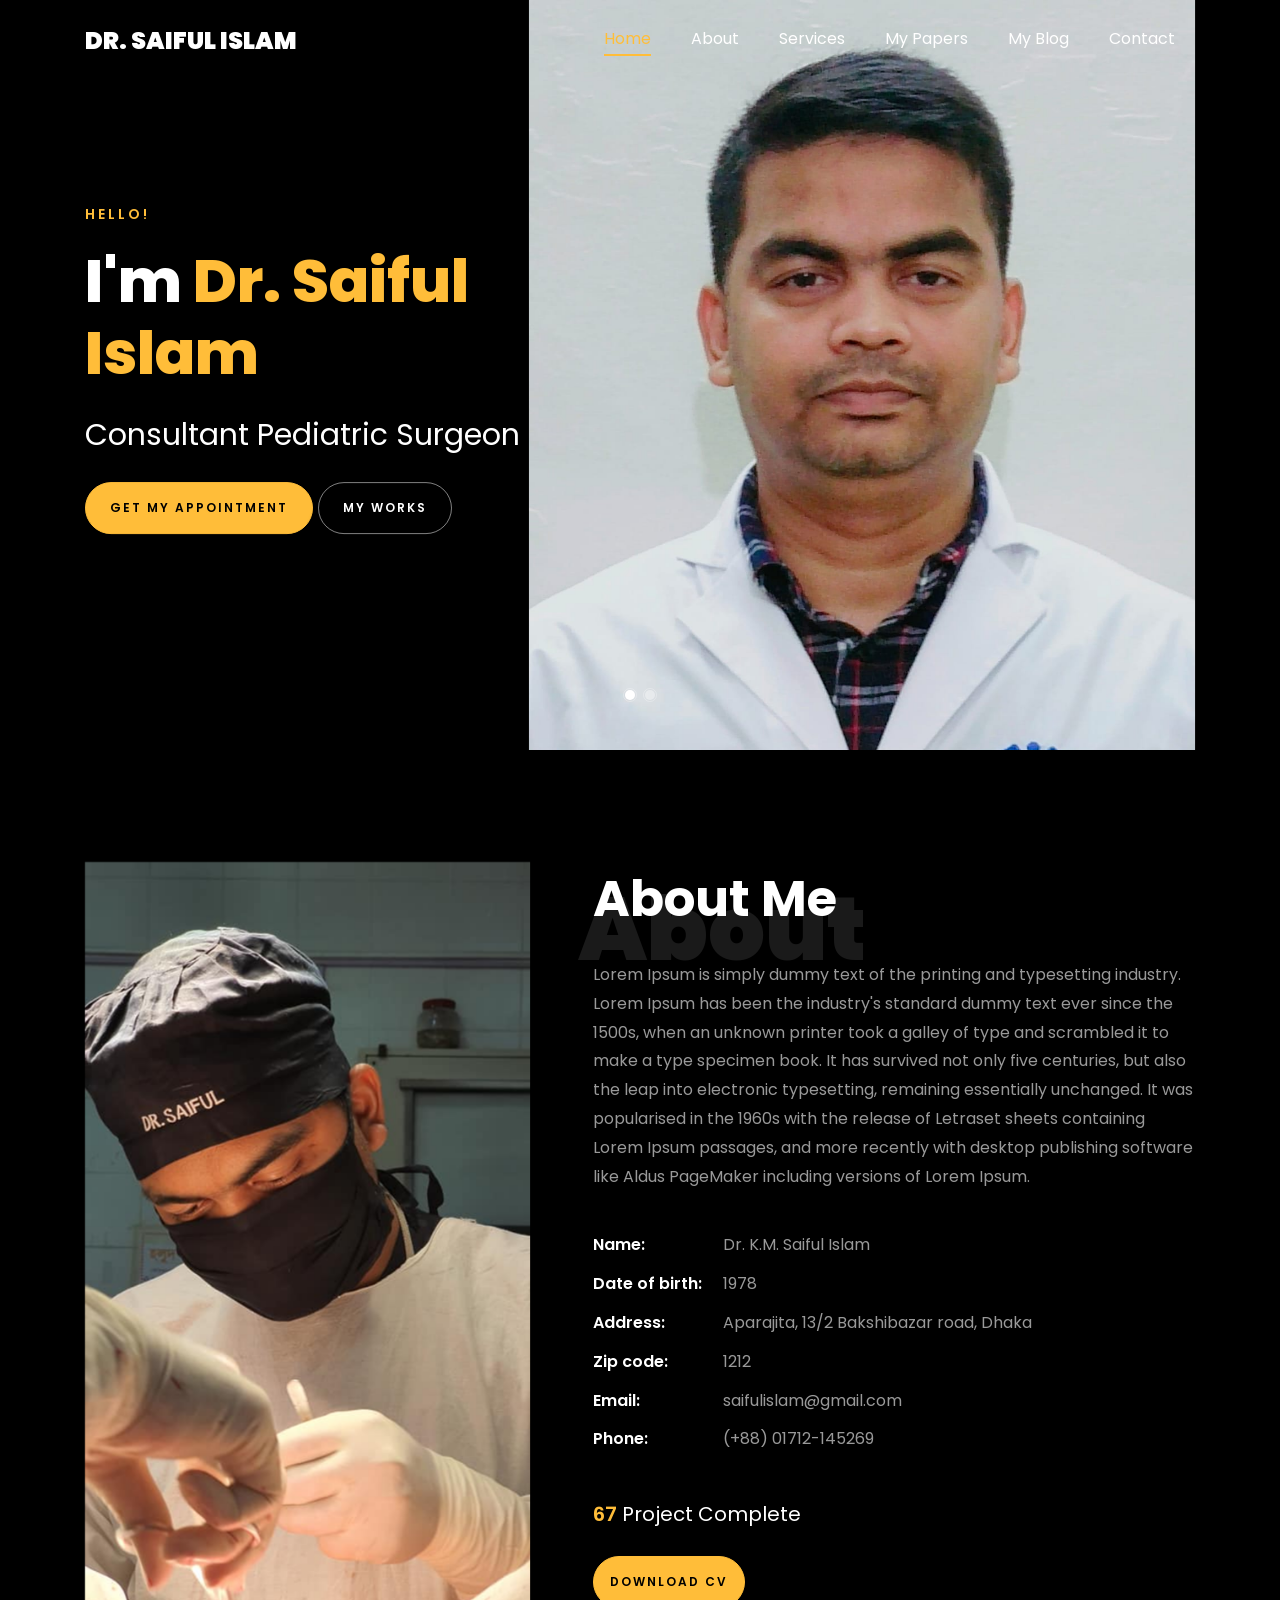
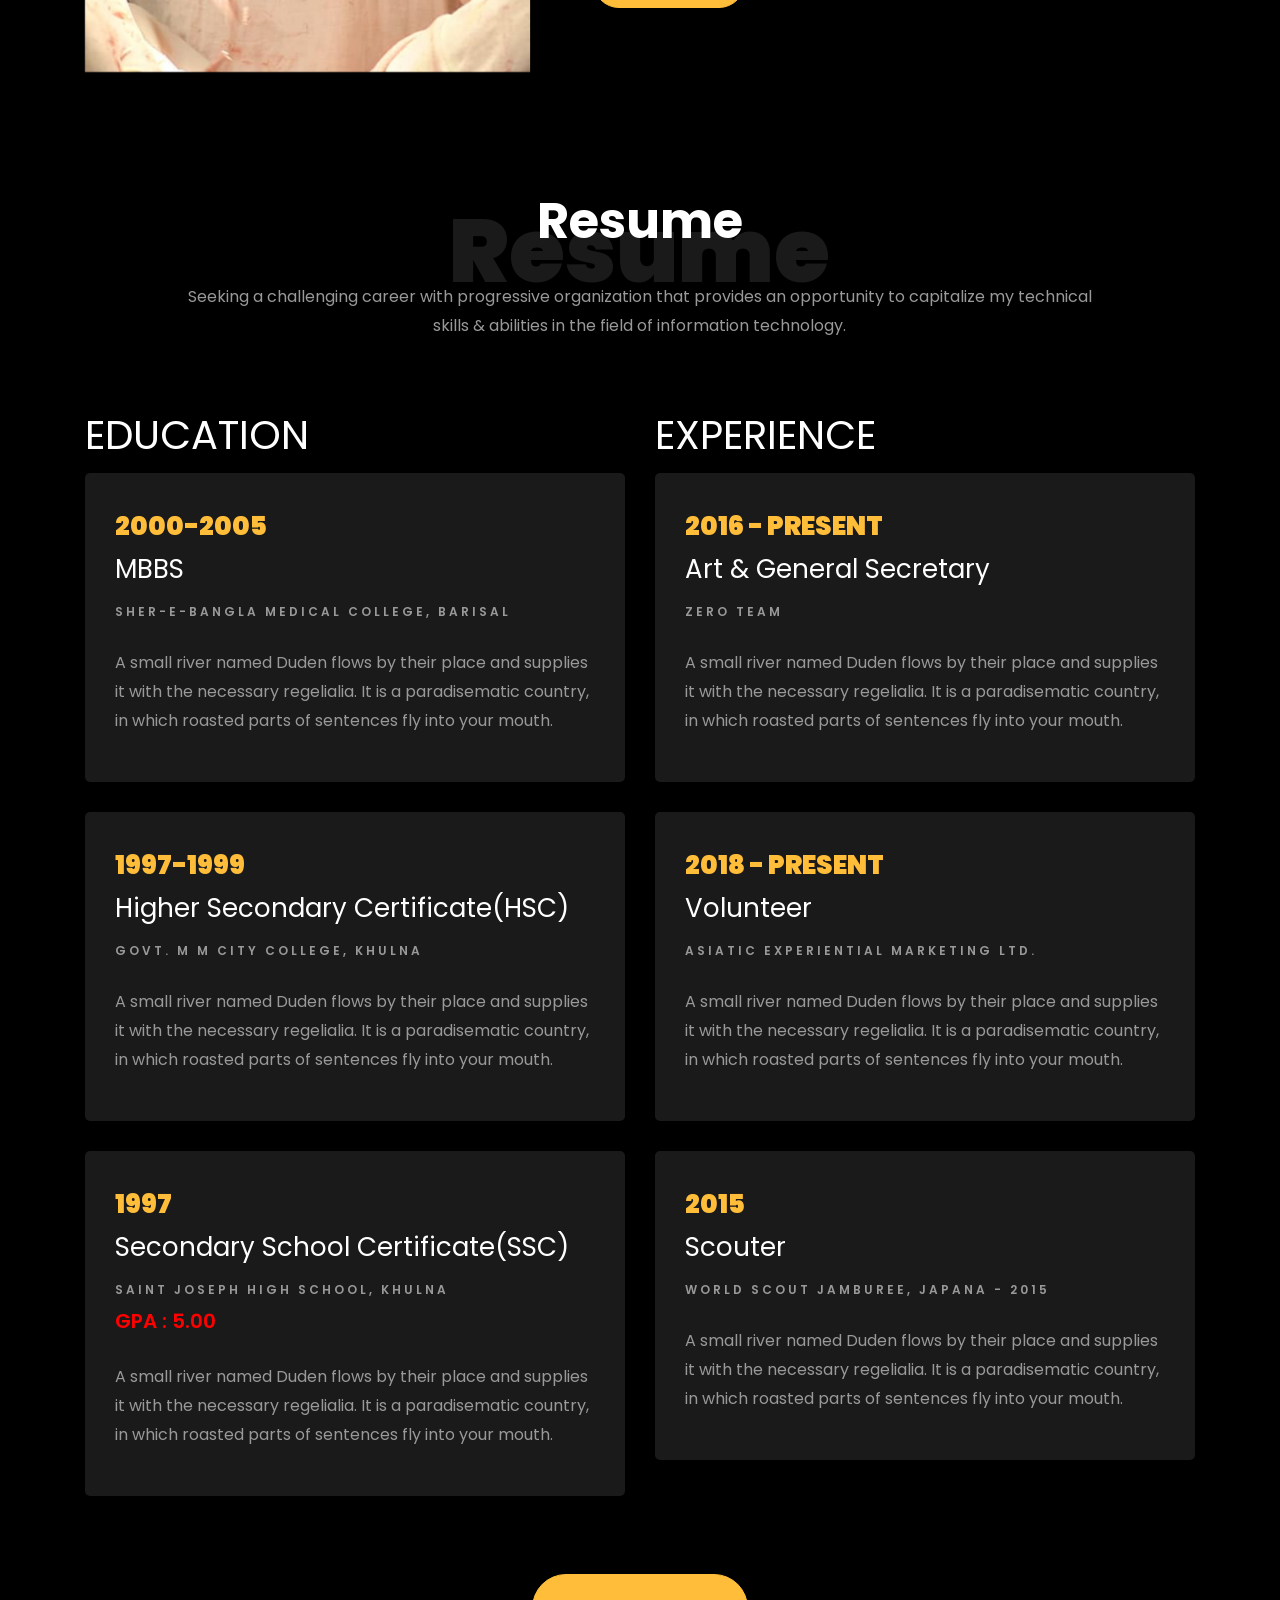
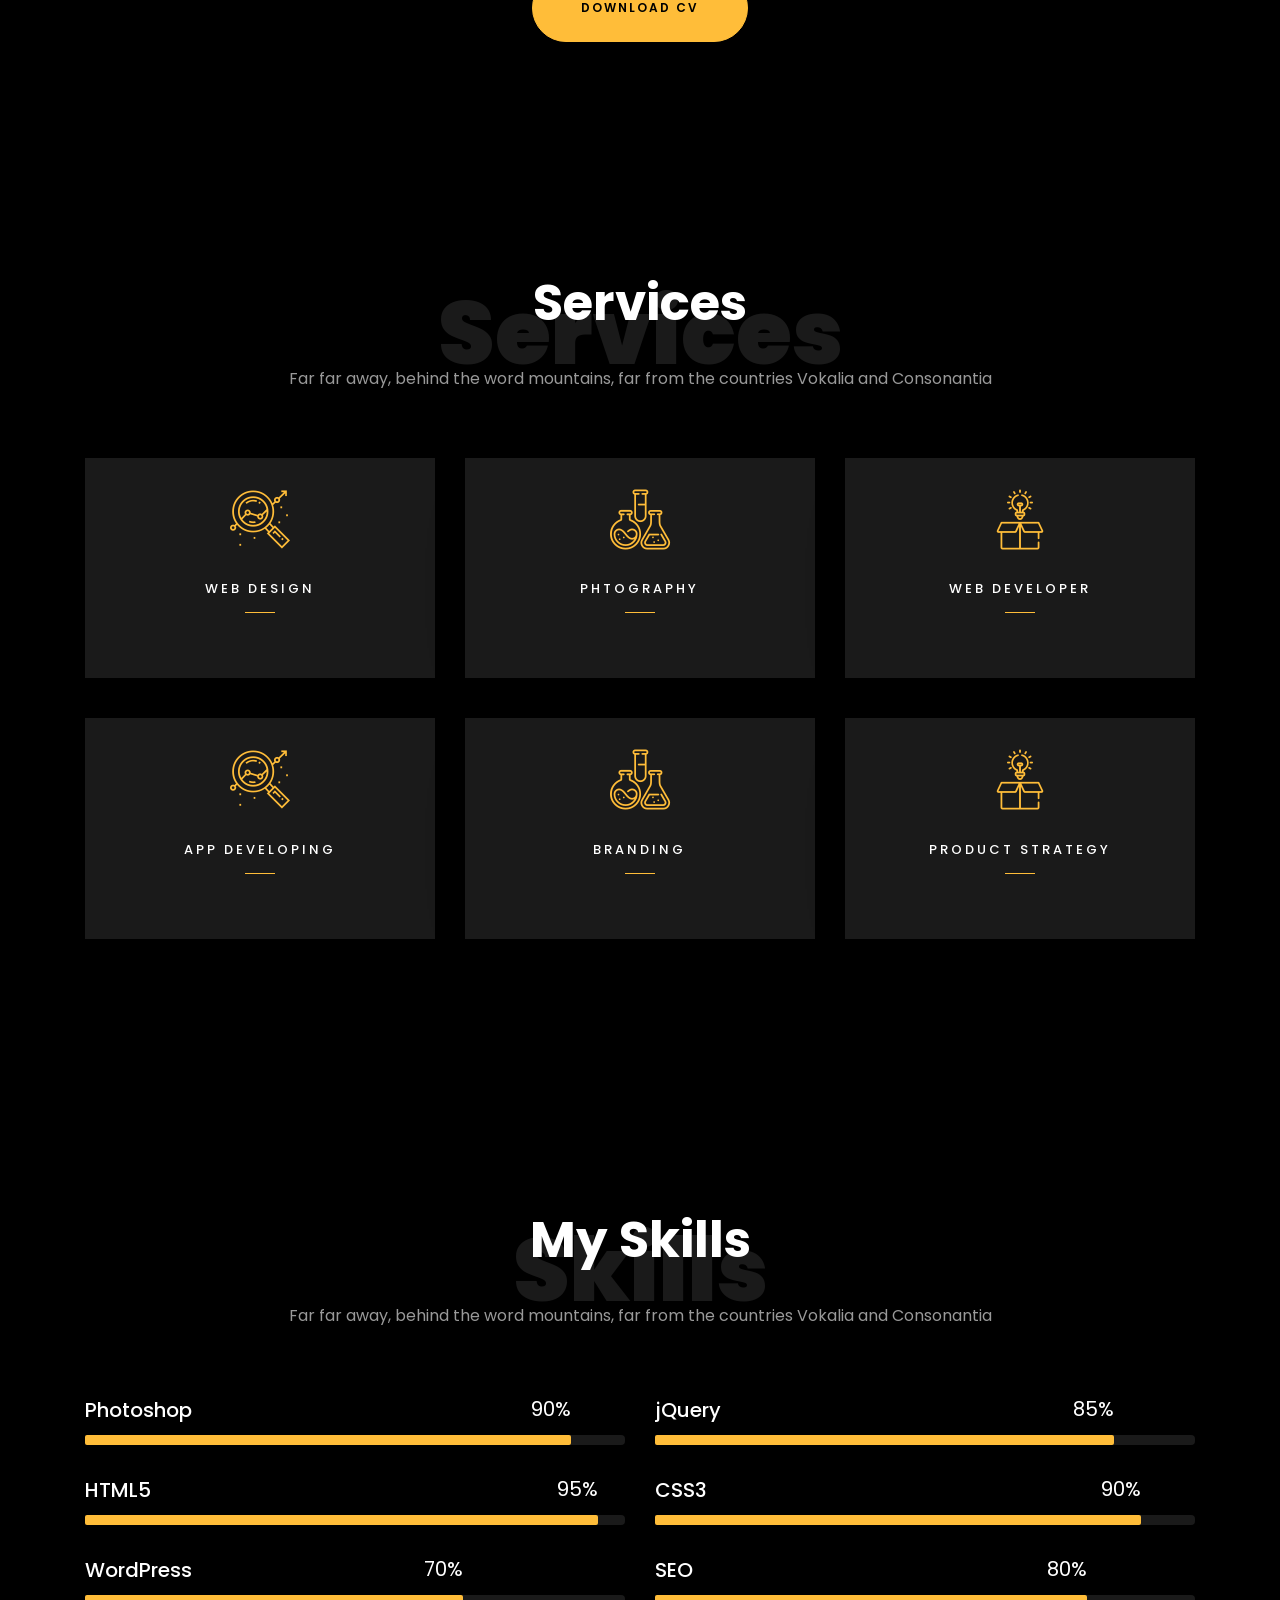
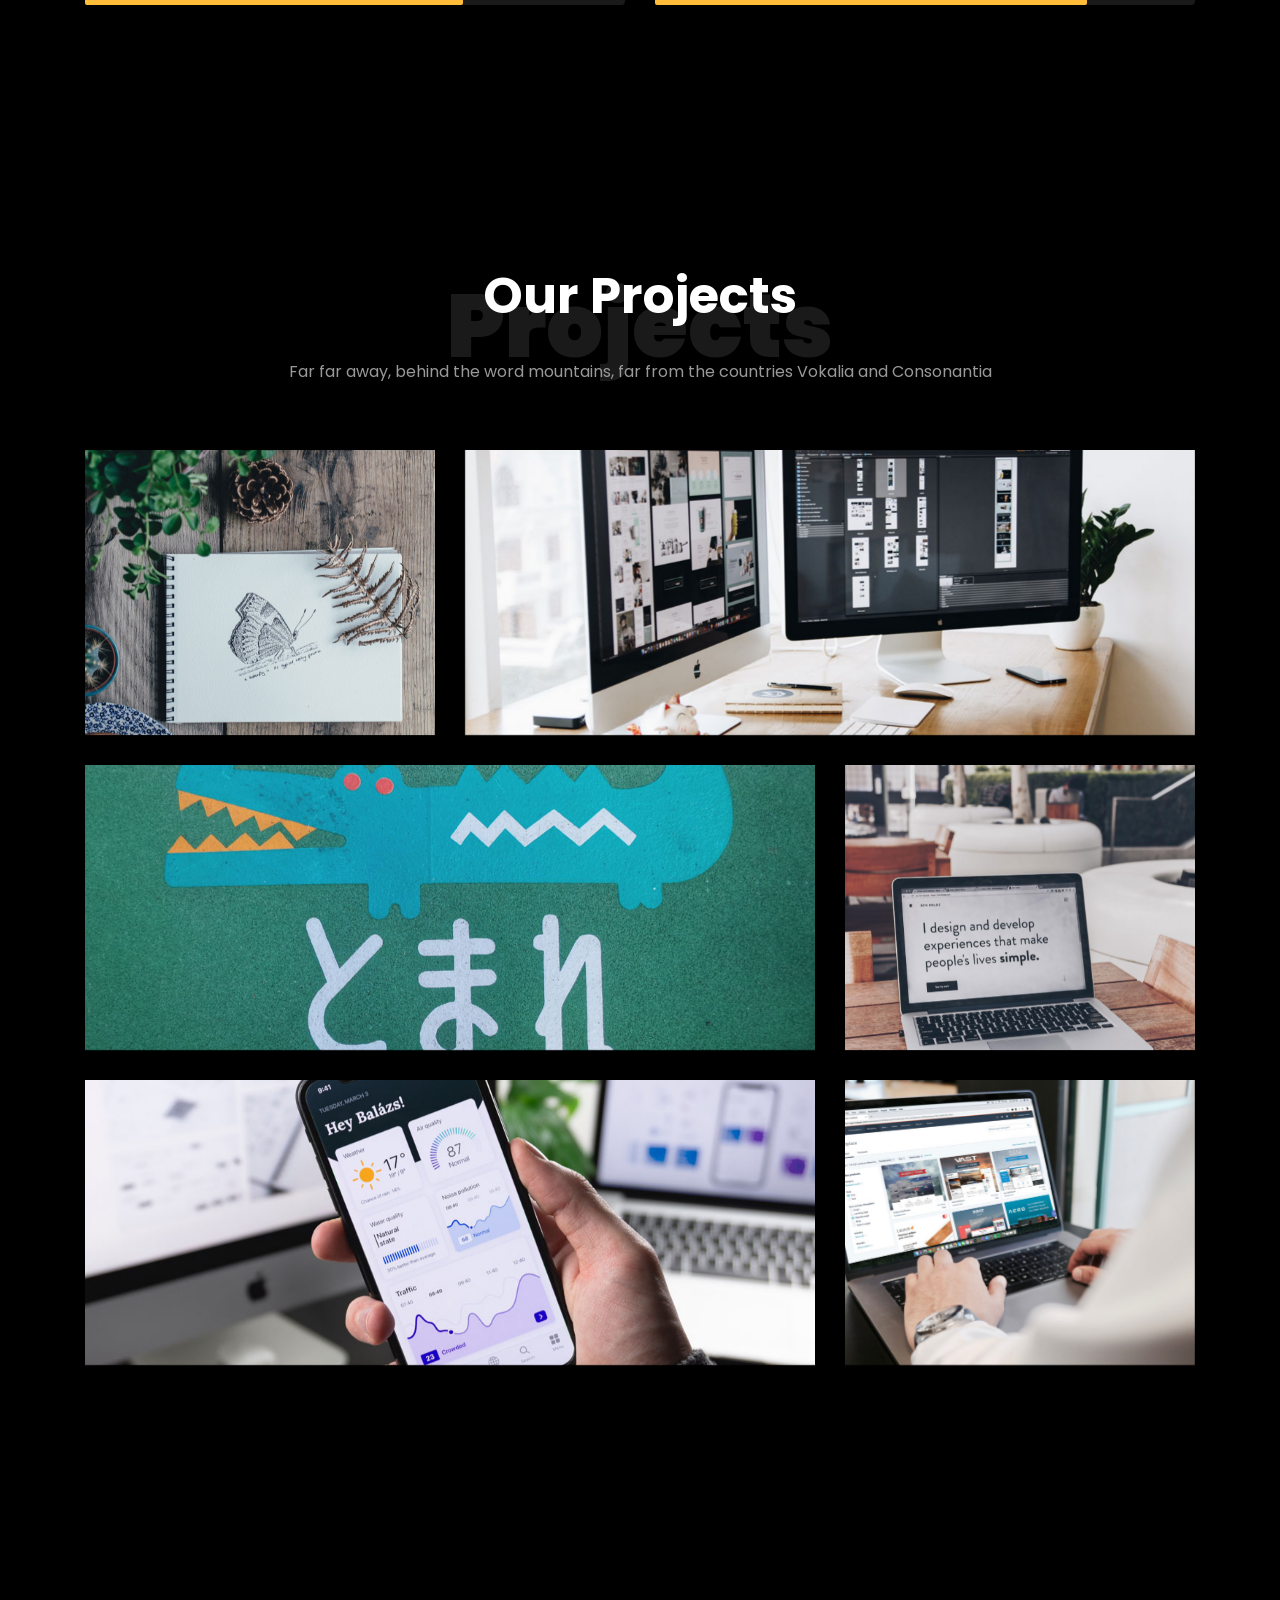
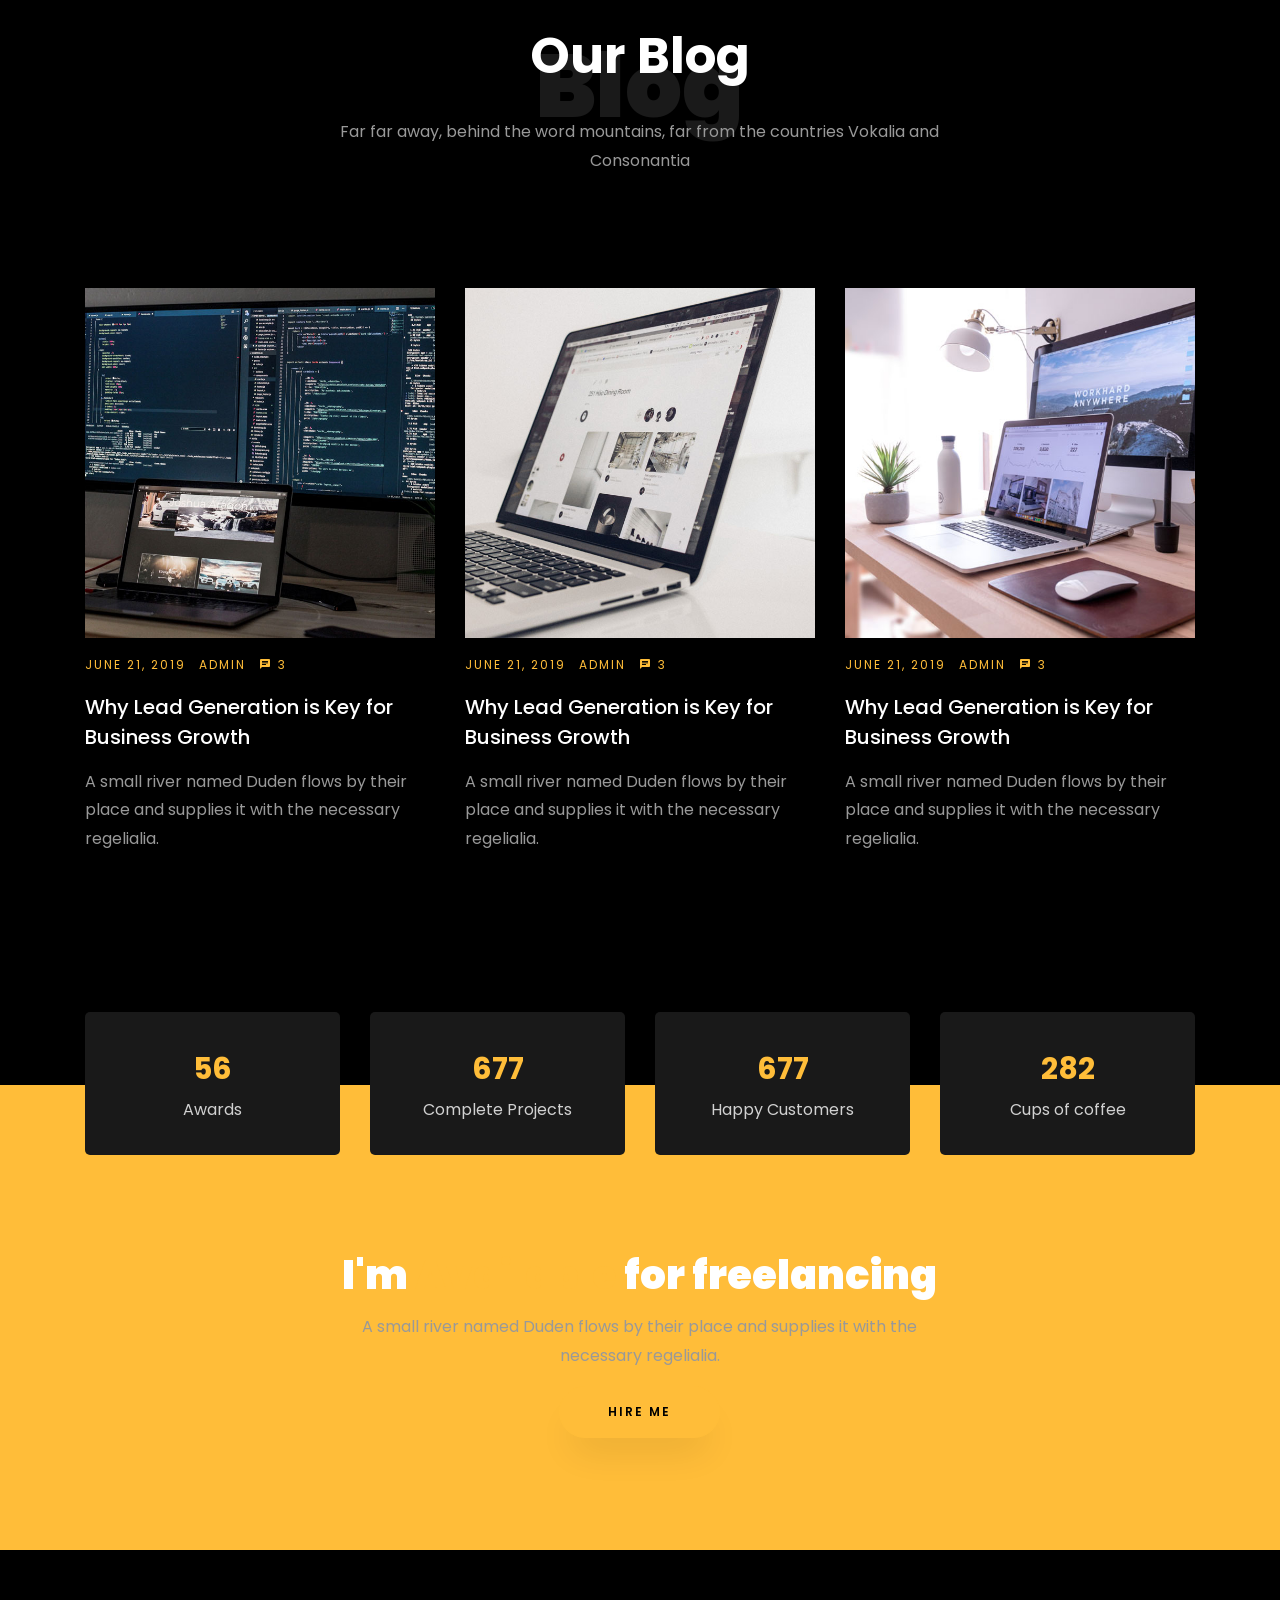
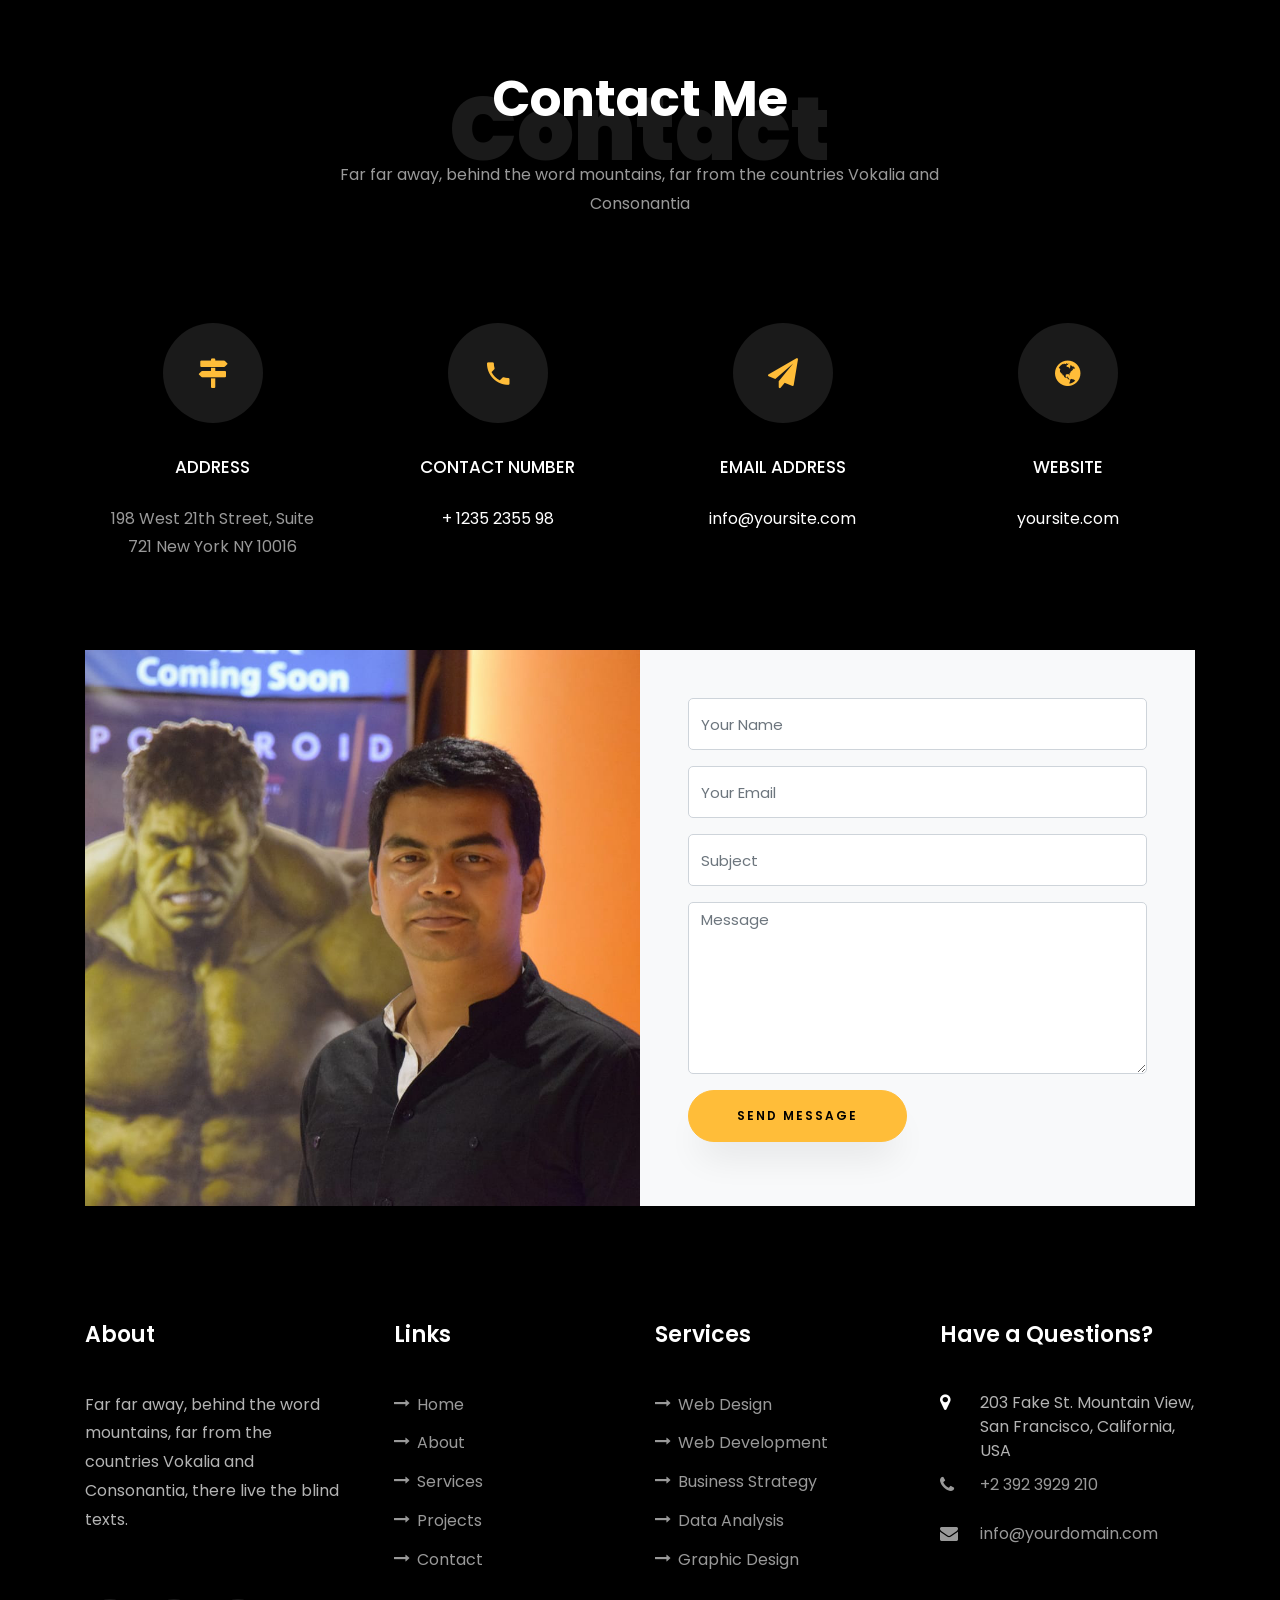
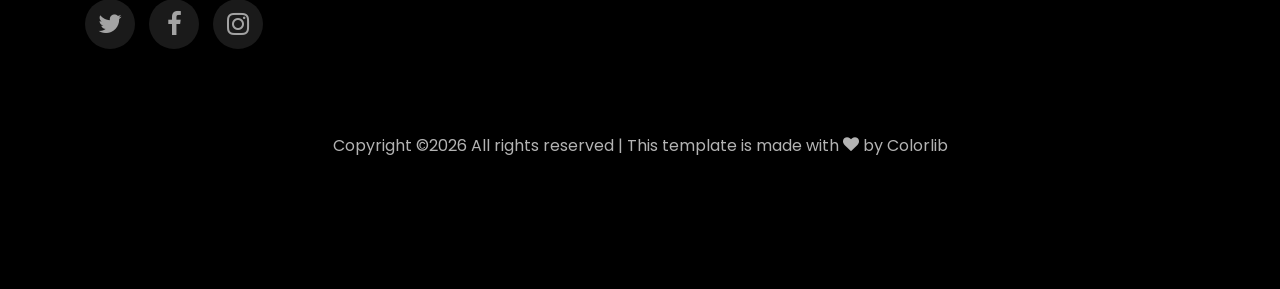
==== index.html @ c41d4ae7 "Portfolio not updated" ====
<!DOCTYPE html>
<html lang="en">
  <head>
    <title>Dr Saiful</title>
    <meta charset="utf-8">
    <meta name="viewport" content="width=device-width, initial-scale=1, shrink-to-fit=no">
    
    <link href="https://fonts.googleapis.com/css?family=Poppins:100,200,300,400,500,600,700,800,900" rel="stylesheet">

    <link rel="stylesheet" href="css/open-iconic-bootstrap.min.css">
    <link rel="stylesheet" href="css/animate.css">
    
    <link rel="stylesheet" href="css/owl.carousel.min.css">
    <link rel="stylesheet" href="css/owl.theme.default.min.css">
    <link rel="stylesheet" href="css/magnific-popup.css">

    <link rel="stylesheet" href="css/aos.css">

    <link rel="stylesheet" href="css/ionicons.min.css">
    
    <link rel="stylesheet" href="css/flaticon.css">
    <link rel="stylesheet" href="css/icomoon.css">
    <link rel="stylesheet" href="css/style.css">
  </head>
  <body data-spy="scroll" data-target=".site-navbar-target" data-offset="300">
	  
	  
    <nav class="navbar navbar-expand-lg navbar-dark ftco_navbar ftco-navbar-light site-navbar-target" id="ftco-navbar">
	    <div class="container">
	      <a class="navbar-brand" href="index.html">Dr. Saiful Islam</a>
	      <button class="navbar-toggler js-fh5co-nav-toggle fh5co-nav-toggle" type="button" data-toggle="collapse" data-target="#ftco-nav" aria-controls="ftco-nav" aria-expanded="false" aria-label="Toggle navigation">
	        <span class="oi oi-menu"></span> Menu
	      </button>

	      <div class="collapse navbar-collapse" id="ftco-nav">
	        <ul class="navbar-nav nav ml-auto">
	          <li class="nav-item"><a href="#home-section" class="nav-link"><span>Home</span></a></li>
	          <li class="nav-item"><a href="#about-section" class="nav-link"><span>About</span></a></li>
	          <!-- <li class="nav-item"><a href="#resume-section" class="nav-link"><span>Resume</span></a></li> -->
	          <li class="nav-item"><a href="#services-section" class="nav-link"><span>Services</span></a></li>
	          <li class="nav-item"><a href="#skills-section" class="nav-link"><span>My Papers</span></a></li>
	          <!-- <li class="nav-item"><a href="#projects-section" class="nav-link"><span>Projects</span></a></li> -->
	          <li class="nav-item"><a href="#blog-section" class="nav-link"><span>My Blog</span></a></li>
	          <li class="nav-item"><a href="#contact-section" class="nav-link"><span>Contact</span></a></li>
	        </ul>
	      </div>
	    </div>
	  </nav>
	  <section id="home-section" class="hero">
		  <div class="home-slider  owl-carousel">
	      <div class="slider-item ">
	      	<div class="overlay"></div>
	        <div class="container">
	          <div class="row d-md-flex no-gutters slider-text align-items-end justify-content-end" data-scrollax-parent="true">
	          	<div class="one-third js-fullheight order-md-last img" style="background-image:url(images/mama3.jpeg);">
	          		<div class="overlay"></div>
	          	</div>
		          <div class="one-forth d-flex  align-items-center ftco-animate" data-scrollax=" properties: { translateY: '70%' }">
		          	<div class="text">
		          		<span class="subheading">Hello!</span>
			            <h1 class="mb-4 mt-3">I'm <span>Dr. Saiful Islam</span></h1>
			            <h2 class="mb-4">Consultant Pediatric Surgeon</h2>
			            <p><a href="#" class="btn btn-primary py-3 px-4">Get My Appointment</a> <a href="#" class="btn btn-white btn-outline-white py-3 px-4">My works</a></p>
		            </div>
		          </div>
	        	</div>
	        </div>
	      </div>

	      <div class="slider-item">
	      	<div class="overlay"></div>
	        <div class="container">
	          <div class="row d-flex no-gutters slider-text align-items-end justify-content-end" data-scrollax-parent="true">
	          	<div class="one-third js-fullheight order-md-last img" style="background-image:url(images/mama2.jpg);">
	          		<div class="overlay"></div>
	          	</div>
		          <div class="one-forth d-flex align-items-center ftco-animate" data-scrollax=" properties: { translateY: '70%' }">
		          	<div class="text">
		          		<span class="subheading">Hello!</span>
			            <h1 class="mb-4 mt-3">I'm a <span>Consultant</span></h1><h2>  Pediatric Surgeon</h2>
			            <p><a href="#" class="btn btn-primary py-3 px-4">Get My Appointment</a> <a href="#" class="btn btn-white btn-outline-white py-3 px-4">My works</a></p>
		            </div>
		          </div>
	        	</div>
	        </div>
	      </div>
	    </div>
    </section>

    <section class="ftco-about img ftco-section ftco-no-pb" id="about-section">
    	<div class="container">
    		<div class="row d-flex">
    			<div class="col-md-6 col-lg-5 d-flex">
    				<div class="img-about img d-flex align-items-stretch">
    					<div class="overlay"></div>
	    				<div class="img d-flex align-self-stretch align-items-center" style="background-image:url(images/mama1.jpg);">
	    				</div>
    				</div>
    			</div>
    			<div class="col-md-6 col-lg-7 pl-lg-5 pb-5">
    				<div class="row justify-content-start pb-3">
		          <div class="col-md-12 heading-section ftco-animate">
		          	<h1 class="big">About</h1>
		            <h2 class="mb-4">About Me</h2>
		            <p>Lorem Ipsum is simply dummy text of the printing and typesetting industry. Lorem Ipsum has been the industry's standard dummy text ever since the 1500s, when an unknown printer took a galley of type and scrambled it to make a type specimen book. It has survived not only five centuries, but also the leap into electronic typesetting, remaining essentially unchanged. It was popularised in the 1960s with the release of Letraset sheets containing Lorem Ipsum passages, and more recently with desktop publishing software like Aldus PageMaker including versions of Lorem Ipsum.

					</p>
		            <ul class="about-info mt-4 px-md-0 px-2">
		            	<li class="d-flex"><span>Name:</span> <span>Dr. K.M. Saiful Islam</span></li>
		            	<li class="d-flex"><span>Date of birth:</span> <span>1978</span></li>
		            	<li class="d-flex"><span>Address:</span> <span>Aparajita, 13/2 Bakshibazar road, Dhaka</span></li>
		            	<li class="d-flex"><span>Zip code:</span> <span>1212</span></li>
		            	<li class="d-flex"><span>Email:</span> <span>saifulislam@gmail.com</span></li>
		            	<li class="d-flex"><span>Phone: </span> <span>(+88) 01712-145269</span></li>
		            </ul>
		          </div>
		        </div>
	          <div class="counter-wrap ftco-animate d-flex mt-md-3">
              <div class="text">
              	<p class="mb-4">
	                <span class="number" data-number="120">0</span>
	                <span>Project Complete</span>
                </p>
                <p><a href="./resume/resume.html" class="btn btn-primary py-3 px-3">Download CV</a></p>
              </div>
	          </div>
	        </div>
        </div>
    	</div>
    </section>

    <section class="ftco-section ftco-no-pb" id="resume-section">
    	<div class="container">
    		<div class="row justify-content-center pb-5">
          <div class="col-md-10 heading-section text-center ftco-animate">
          	<h1 class="big big-2">Resume</h1>
            <h2 class="mb-4">Resume</h2>
            <p>Seeking a challenging career with progressive organization that provides
				an opportunity to capitalize my technical skills & abilities in the 
				field of information technology.</p>
          </div>
        </div>
    		<div class="row">
    			<div class="col-md-6">
					<h1 class="big big-2">EDUCATION</h1>
    				<div class="resume-wrap ftco-animate">
    					<span class="date">2000-2005</span>
    					<h2>MBBS</h2>
    					<span class="position">Sher-e-Bangla Medical College, Barisal</span>
						<!-- <p class="cgpa">CGPA : 3.59</p> -->
    					<p class="mt-4">A small river named Duden flows by their place and supplies it with the necessary regelialia. It is a paradisematic country, in which roasted parts of sentences fly into your mouth.</p>
    				</div>
    				<div class="resume-wrap ftco-animate">
    					<span class="date">1997-1999</span>
    					<h2>Higher Secondary Certificate(HSC)</h2>
    					<span class="position">Govt. M M City College, Khulna</span>
						<!-- <p class="cgpa">GPA : 4.63</p> -->
    					<p class="mt-4">A small river named Duden flows by their place and supplies it with the necessary regelialia. It is a paradisematic country, in which roasted parts of sentences fly into your mouth.</p>
    				</div>
    				<div class="resume-wrap ftco-animate">
    					<span class="date">1997</span>
    					<h2>Secondary School Certificate(SSC)</h2>
    					<span class="position">Saint Joseph High School, Khulna</span>
						<p class="cgpa">GPA : 5.00</p>
    					<p class="mt-4">A small river named Duden flows by their place and supplies it with the necessary regelialia. It is a paradisematic country, in which roasted parts of sentences fly into your mouth.</p>
    				</div>
    			</div>

    			<div class="col-md-6">
					<h1 class="big big-2">EXPERIENCE</h1>
    				<div class="resume-wrap ftco-animate">
    					<span class="date">2016 - PRESENT</span>
    					<h2>Art &amp; General Secretary</h2>
    					<span class="position">Zero Team</span>
    					<p class="mt-4">A small river named Duden flows by their place and supplies it with the necessary regelialia. It is a paradisematic country, in which roasted parts of sentences fly into your mouth.</p>
    				</div>
    				<div class="resume-wrap ftco-animate">
    					<span class="date">2018 - PRESENT</span>
    					<h2>Volunteer</h2>
    					<span class="position">Asiatic Experiential Marketing Ltd.</span>
    					<p class="mt-4">A small river named Duden flows by their place and supplies it with the necessary regelialia. It is a paradisematic country, in which roasted parts of sentences fly into your mouth.</p>
    				</div>
    				<div class="resume-wrap ftco-animate">
    					<span class="date">2015</span>
    					<h2>Scouter</h2>
    					<span class="position">World Scout Jamburee, Japana - 2015</span>
    					<p class="mt-4">A small river named Duden flows by their place and supplies it with the necessary regelialia. It is a paradisematic country, in which roasted parts of sentences fly into your mouth.</p>
    				</div>
    			</div>
    		</div>
    		<div class="row justify-content-center mt-5">
    			<div class="col-md-6 text-center ftco-animate">
    				<p><a href="./resume/resume.html" class="btn btn-primary py-4 px-5">Download CV</a></p>
    			</div>
    		</div>
    	</div>
    </section>

    <section class="ftco-section" id="services-section">
    	<div class="container">
    		<div class="row justify-content-center py-5 mt-5">
          <div class="col-md-12 heading-section text-center ftco-animate">
          	<h1 class="big big-2">Services</h1>
            <h2 class="mb-4">Services</h2>
            <p>Far far away, behind the word mountains, far from the countries Vokalia and Consonantia</p>
          </div>
        </div>
    		<div class="row">
					<div class="col-md-4 text-center d-flex ftco-animate">
						<a href="#" class="services-1">
							<span class="icon">
								<i class="flaticon-analysis"></i>
							</span>
							<div class="desc">
								<h3 class="mb-5">Web Design</h3>
							</div>
						</a>
					</div>
					<div class="col-md-4 text-center d-flex ftco-animate">
						<a href="#" class="services-1">
							<span class="icon">
								<i class="flaticon-flasks"></i>
							</span>
							<div class="desc">
								<h3 class="mb-5">Phtography</h3>
							</div>
						</a>
					</div>
					<div class="col-md-4 text-center d-flex ftco-animate">
						<a href="#" class="services-1">
							<span class="icon">
								<i class="flaticon-ideas"></i>
							</span>
							<div class="desc">
								<h3 class="mb-5">Web Developer</h3>
							</div>
						</a>
					</div>

					<div class="col-md-4 text-center d-flex ftco-animate">
						<a href="#" class="services-1">
							<span class="icon">
								<i class="flaticon-analysis"></i>
							</span>
							<div class="desc">
								<h3 class="mb-5">App Developing</h3>
							</div>
						</a>
					</div>
					<div class="col-md-4 text-center d-flex ftco-animate">
						<a href="#" class="services-1">
							<span class="icon">
								<i class="flaticon-flasks"></i>
							</span>
							<div class="desc">
								<h3 class="mb-5">Branding</h3>
							</div>
						</a>
					</div>
					<div class="col-md-4 text-center d-flex ftco-animate">
						<a href="#" class="services-1">
							<span class="icon">
								<i class="flaticon-ideas"></i>
							</span>
							<div class="desc">
								<h3 class="mb-5">Product Strategy</h3>
							</div>
						</a>
					</div>
				</div>
    	</div>
    </section>

		
		<section class="ftco-section" id="skills-section">
			<div class="container">
				<div class="row justify-content-center pb-5">
          <div class="col-md-12 heading-section text-center ftco-animate">
          	<h1 class="big big-2">Skills</h1>
            <h2 class="mb-4">My Skills</h2>
            <p>Far far away, behind the word mountains, far from the countries Vokalia and Consonantia</p>
          </div>
        </div>
				<div class="row">
					<div class="col-md-6 animate-box">
						<div class="progress-wrap ftco-animate">
							<h3>Photoshop</h3>
							<div class="progress">
							 	<div class="progress-bar color-1" role="progressbar" aria-valuenow="90"
							  	aria-valuemin="0" aria-valuemax="100" style="width:90%">
							    <span>90%</span>
							  	</div>
							</div>
						</div>
					</div>
					<div class="col-md-6 animate-box">
						<div class="progress-wrap ftco-animate">
							<h3>jQuery</h3>
							<div class="progress">
							 	<div class="progress-bar color-2" role="progressbar" aria-valuenow="85"
							  	aria-valuemin="0" aria-valuemax="100" style="width:85%">
							    <span>85%</span>
							  	</div>
							</div>
						</div>
					</div>
					<div class="col-md-6 animate-box">
						<div class="progress-wrap ftco-animate">
							<h3>HTML5</h3>
							<div class="progress">
							 	<div class="progress-bar color-3" role="progressbar" aria-valuenow="95"
							  	aria-valuemin="0" aria-valuemax="100" style="width:95%">
							    <span>95%</span>
							  	</div>
							</div>
						</div>
					</div>
					<div class="col-md-6 animate-box">
						<div class="progress-wrap ftco-animate">
							<h3>CSS3</h3>
							<div class="progress">
							 	<div class="progress-bar color-4" role="progressbar" aria-valuenow="90"
							  	aria-valuemin="0" aria-valuemax="100" style="width:90%">
							    <span>90%</span>
							  	</div>
							</div>
						</div>
					</div>
					<div class="col-md-6 animate-box">
						<div class="progress-wrap ftco-animate">
							<h3>WordPress</h3>
							<div class="progress">
							 	<div class="progress-bar color-5" role="progressbar" aria-valuenow="70"
							  	aria-valuemin="0" aria-valuemax="100" style="width:70%">
							    <span>70%</span>
							  	</div>
							</div>
						</div>
					</div>
					<div class="col-md-6 animate-box">
						<div class="progress-wrap ftco-animate">
							<h3>SEO</h3>
							<div class="progress">
							 	<div class="progress-bar color-6" role="progressbar" aria-valuenow="80"
							  	aria-valuemin="0" aria-valuemax="100" style="width:80%">
							    <span>80%</span>
							  	</div>
							</div>
						</div>
					</div>
				</div>
			</div>
		</section>
 

    <section class="ftco-section ftco-project" id="projects-section">
    	<div class="container">
    		<div class="row justify-content-center pb-5">
          <div class="col-md-12 heading-section text-center ftco-animate">
          	<h1 class="big big-2">Projects</h1>
            <h2 class="mb-4">Our Projects</h2>
            <p>Far far away, behind the word mountains, far from the countries Vokalia and Consonantia</p>
          </div>
        </div>
    		<div class="row">
    			<div class="col-md-4">
    				<div class="project img ftco-animate d-flex justify-content-center align-items-center" style="background-image: url(images/project-4.jpg);">
    					<div class="overlay"></div>
	    				<div class="text text-center p-4">
	    					<h3><a href="#">Branding &amp; Illustration Design</a></h3>
	    					<span>Web Design</span>
	    				</div>
    				</div>
  				</div>
  				<div class="col-md-8">
    				<div class="project img ftco-animate d-flex justify-content-center align-items-center" style="background-image: url(images/project-5.jpg);">
    					<div class="overlay"></div>
	    				<div class="text text-center p-4">
	    					<h3><a href="#">Branding &amp; Illustration Design</a></h3>
	    					<span>Web Design</span>
	    				</div>
    				</div>
  				</div>

    			<div class="col-md-8">
    				<div class="project img ftco-animate d-flex justify-content-center align-items-center" style="background-image: url(images/project-1.jpg);">
    					<div class="overlay"></div>
	    				<div class="text text-center p-4">
	    					<h3><a href="#">Branding &amp; Illustration Design</a></h3>
	    					<span>Web Design</span>
	    				</div>
    				</div>

    				<div class="project img ftco-animate d-flex justify-content-center align-items-center" style="background-image: url(images/project-6.jpg);">
    					<div class="overlay"></div>
	    				<div class="text text-center p-4">
	    					<h3><a href="#">Branding &amp; Illustration Design</a></h3>
	    					<span>Web Design</span>
	    				</div>
    				</div>
    			</div>
    			<div class="col-md-4">
    				<div class="row">
    					<div class="col-md-12">
		    				<div class="project img ftco-animate d-flex justify-content-center align-items-center" style="background-image: url(images/project-2.jpg);">
		    					<div class="overlay"></div>
			    				<div class="text text-center p-4">
			    					<h3><a href="#">Branding &amp; Illustration Design</a></h3>
			    					<span>Web Design</span>
			    				</div>
		    				</div>
	    				</div>
	    				<div class="col-md-12">
		    				<div class="project img ftco-animate d-flex justify-content-center align-items-center" style="background-image: url(images/project-3.jpg);">
		    					<div class="overlay"></div>
			    				<div class="text text-center p-4">
			    					<h3><a href="#">Branding &amp; Illustration Design</a></h3>
			    					<span>Web Design</span>
			    				</div>
		    				</div>
	    				</div>
    				</div>
    			</div>
    		</div>
    	</div>
    </section>


    <section class="ftco-section" id="blog-section">
      <div class="container">
        <div class="row justify-content-center mb-5 pb-5">
          <div class="col-md-7 heading-section text-center ftco-animate">
            <h1 class="big big-2">Blog</h1>
            <h2 class="mb-4">Our Blog</h2>
            <p>Far far away, behind the word mountains, far from the countries Vokalia and Consonantia</p>
          </div>
        </div>
        <div class="row d-flex">
          <div class="col-md-4 d-flex ftco-animate">
          	<div class="blog-entry justify-content-end">
              <a href="single.html" class="block-20" style="background-image: url('images/image_1.jpg');">
              </a>
              <div class="text mt-3 float-right d-block">
              	<div class="d-flex align-items-center mb-3 meta">
	                <p class="mb-0">
	                	<span class="mr-2">June 21, 2019</span>
	                	<a href="#" class="mr-2">Admin</a>
	                	<a href="#" class="meta-chat"><span class="icon-chat"></span> 3</a>
	                </p>
                </div>
                <h3 class="heading"><a href="single.html">Why Lead Generation is Key for Business Growth</a></h3>
                <p>A small river named Duden flows by their place and supplies it with the necessary regelialia.</p>
              </div>
            </div>
          </div>
          <div class="col-md-4 d-flex ftco-animate">
          	<div class="blog-entry justify-content-end">
              <a href="single.html" class="block-20" style="background-image: url('images/image_2.jpg');">
              </a>
              <div class="text mt-3 float-right d-block">
              	<div class="d-flex align-items-center mb-3 meta">
	                <p class="mb-0">
	                	<span class="mr-2">June 21, 2019</span>
	                	<a href="#" class="mr-2">Admin</a>
	                	<a href="#" class="meta-chat"><span class="icon-chat"></span> 3</a>
	                </p>
                </div>
                <h3 class="heading"><a href="single.html">Why Lead Generation is Key for Business Growth</a></h3>
                <p>A small river named Duden flows by their place and supplies it with the necessary regelialia.</p>
              </div>
            </div>
          </div>
          <div class="col-md-4 d-flex ftco-animate">
          	<div class="blog-entry">
              <a href="single.html" class="block-20" style="background-image: url('images/image_3.jpg');">
              </a>
              <div class="text mt-3 float-right d-block">
              	<div class="d-flex align-items-center mb-3 meta">
	                <p class="mb-0">
	                	<span class="mr-2">June 21, 2019</span>
	                	<a href="#" class="mr-2">Admin</a>
	                	<a href="#" class="meta-chat"><span class="icon-chat"></span> 3</a>
	                </p>
                </div>
                <h3 class="heading"><a href="single.html">Why Lead Generation is Key for Business Growth</a></h3>
                <p>A small river named Duden flows by their place and supplies it with the necessary regelialia.</p>
              </div>
            </div>
          </div>
        </div>
      </div>
    </section>

    <section class="ftco-section ftco-no-pt ftco-no-pb ftco-counter img" id="section-counter">
    	<div class="container">
				<div class="row d-md-flex align-items-center">
          <div class="col-md d-flex justify-content-center counter-wrap ftco-animate">
            <div class="block-18">
              <div class="text">
                <strong class="number" data-number="100">0</strong>
                <span>Awards</span>
              </div>
            </div>
          </div>
          <div class="col-md d-flex justify-content-center counter-wrap ftco-animate">
            <div class="block-18">
              <div class="text">
                <strong class="number" data-number="1200">0</strong>
                <span>Complete Projects</span>
              </div>
            </div>
          </div>
          <div class="col-md d-flex justify-content-center counter-wrap ftco-animate">
            <div class="block-18">
              <div class="text">
                <strong class="number" data-number="1200">0</strong>
                <span>Happy Customers</span>
              </div>
            </div>
          </div>
          <div class="col-md d-flex justify-content-center counter-wrap ftco-animate">
            <div class="block-18">
              <div class="text">
                <strong class="number" data-number="500">0</strong>
                <span>Cups of coffee</span>
              </div>
            </div>
          </div>
        </div>
      </div>
    </section>

    <section class="ftco-section ftco-hireme img margin-top" style="background-image: url(images/bg_12.jpg)">
			<div class="container">
				<div class="row justify-content-center">
					<div class="col-md-7 ftco-animate text-center">
						<h2>I'm <span>Available</span> for freelancing</h2>
						<p>A small river named Duden flows by their place and supplies it with the necessary regelialia.</p>
						<p class="mb-0"><a href="#" class="btn btn-primary py-3 px-5">Hire me</a></p>
					</div>
				</div>
			</div>
		</section>

    <section class="ftco-section contact-section ftco-no-pb" id="contact-section">
      <div class="container">
      	<div class="row justify-content-center mb-5 pb-3">
          <div class="col-md-7 heading-section text-center ftco-animate">
            <h1 class="big big-2">Contact</h1>
            <h2 class="mb-4">Contact Me</h2>
            <p>Far far away, behind the word mountains, far from the countries Vokalia and Consonantia</p>
          </div>
        </div>

        <div class="row d-flex contact-info mb-5">
          <div class="col-md-6 col-lg-3 d-flex ftco-animate">
          	<div class="align-self-stretch box p-4 text-center">
          		<div class="icon d-flex align-items-center justify-content-center">
          			<span class="icon-map-signs"></span>
          		</div>
          		<h3 class="mb-4">Address</h3>
	            <p>198 West 21th Street, Suite 721 New York NY 10016</p>
	          </div>
          </div>
          <div class="col-md-6 col-lg-3 d-flex ftco-animate">
          	<div class="align-self-stretch box p-4 text-center">
          		<div class="icon d-flex align-items-center justify-content-center">
          			<span class="icon-phone2"></span>
          		</div>
          		<h3 class="mb-4">Contact Number</h3>
	            <p><a href="tel://1234567920">+ 1235 2355 98</a></p>
	          </div>
          </div>
          <div class="col-md-6 col-lg-3 d-flex ftco-animate">
          	<div class="align-self-stretch box p-4 text-center">
          		<div class="icon d-flex align-items-center justify-content-center">
          			<span class="icon-paper-plane"></span>
          		</div>
          		<h3 class="mb-4">Email Address</h3>
	            <p><a href="mailto:info@yoursite.com">info@yoursite.com</a></p>
	          </div>
          </div>
          <div class="col-md-6 col-lg-3 d-flex ftco-animate">
          	<div class="align-self-stretch box p-4 text-center">
          		<div class="icon d-flex align-items-center justify-content-center">
          			<span class="icon-globe"></span>
          		</div>
          		<h3 class="mb-4">Website</h3>
	            <p><a href="#">yoursite.com</a></p>
	          </div>
          </div>
        </div>

        <div class="row no-gutters block-9">
          <div class="col-md-6 order-md-last d-flex">
            <form action="#" class="bg-light p-4 p-md-5 contact-form">
              <div class="form-group">
                <input type="text" class="form-control" placeholder="Your Name">
              </div>
              <div class="form-group">
                <input type="text" class="form-control" placeholder="Your Email">
              </div>
              <div class="form-group">
                <input type="text" class="form-control" placeholder="Subject">
              </div>
              <div class="form-group">
                <textarea name="" id="" cols="30" rows="7" class="form-control" placeholder="Message"></textarea>
              </div>
              <div class="form-group">
                <input type="submit" value="Send Message" class="btn btn-primary py-3 px-5">
              </div>
            </form>
          
          </div>

          <div class="col-md-6 d-flex">
          	<div class="img" style="background-image: url(images/mama.png);"></div>
          </div>
        </div>
      </div>
    </section>
		

    <footer class="ftco-footer ftco-section">
      <div class="container">
        <div class="row mb-5">
          <div class="col-md">
            <div class="ftco-footer-widget mb-4">
              <h2 class="ftco-heading-2">About</h2>
              <p>Far far away, behind the word mountains, far from the countries Vokalia and Consonantia, there live the blind texts.</p>
              <ul class="ftco-footer-social list-unstyled float-md-left float-lft mt-5">
                <li class="ftco-animate"><a href="#"><span class="icon-twitter"></span></a></li>
                <li class="ftco-animate"><a href="#"><span class="icon-facebook"></span></a></li>
                <li class="ftco-animate"><a href="#"><span class="icon-instagram"></span></a></li>
              </ul>
            </div>
          </div>
          <div class="col-md">
            <div class="ftco-footer-widget mb-4 ml-md-4">
              <h2 class="ftco-heading-2">Links</h2>
              <ul class="list-unstyled">
                <li><a href="#"><span class="icon-long-arrow-right mr-2"></span>Home</a></li>
                <li><a href="#"><span class="icon-long-arrow-right mr-2"></span>About</a></li>
                <li><a href="#"><span class="icon-long-arrow-right mr-2"></span>Services</a></li>
                <li><a href="#"><span class="icon-long-arrow-right mr-2"></span>Projects</a></li>
                <li><a href="#"><span class="icon-long-arrow-right mr-2"></span>Contact</a></li>
              </ul>
            </div>
          </div>
          <div class="col-md">
             <div class="ftco-footer-widget mb-4">
              <h2 class="ftco-heading-2">Services</h2>
              <ul class="list-unstyled">
                <li><a href="#"><span class="icon-long-arrow-right mr-2"></span>Web Design</a></li>
                <li><a href="#"><span class="icon-long-arrow-right mr-2"></span>Web Development</a></li>
                <li><a href="#"><span class="icon-long-arrow-right mr-2"></span>Business Strategy</a></li>
                <li><a href="#"><span class="icon-long-arrow-right mr-2"></span>Data Analysis</a></li>
                <li><a href="#"><span class="icon-long-arrow-right mr-2"></span>Graphic Design</a></li>
              </ul>
            </div>
          </div>
          <div class="col-md">
            <div class="ftco-footer-widget mb-4">
            	<h2 class="ftco-heading-2">Have a Questions?</h2>
            	<div class="block-23 mb-3">
	              <ul>
	                <li><span class="icon icon-map-marker"></span><span class="text">203 Fake St. Mountain View, San Francisco, California, USA</span></li>
	                <li><a href="#"><span class="icon icon-phone"></span><span class="text">+2 392 3929 210</span></a></li>
	                <li><a href="#"><span class="icon icon-envelope"></span><span class="text">info@yourdomain.com</span></a></li>
	              </ul>
	            </div>
            </div>
          </div>
        </div>
        <div class="row">
          <div class="col-md-12 text-center">

            <p><!-- Link back to Colorlib can't be removed. Template is licensed under CC BY 3.0. -->
  Copyright &copy;<script>document.write(new Date().getFullYear());</script> All rights reserved | This template is made with <i class="icon-heart color-danger" aria-hidden="true"></i> by <a href="https://colorlib.com" target="_blank">Colorlib</a>
  <!-- Link back to Colorlib can't be removed. Template is licensed under CC BY 3.0. --></p>
          </div>
        </div>
      </div>
    </footer>
    
  

  <!-- loader -->
  <div id="ftco-loader" class="show fullscreen"><svg class="circular" width="48px" height="48px"><circle class="path-bg" cx="24" cy="24" r="22" fill="none" stroke-width="4" stroke="#eeeeee"/><circle class="path" cx="24" cy="24" r="22" fill="none" stroke-width="4" stroke-miterlimit="10" stroke="#F96D00"/></svg></div>


  <script src="js/jquery.min.js"></script>
  <script src="js/jquery-migrate-3.0.1.min.js"></script>
  <script src="js/popper.min.js"></script>
  <script src="js/bootstrap.min.js"></script>
  <script src="js/jquery.easing.1.3.js"></script>
  <script src="js/jquery.waypoints.min.js"></script>
  <script src="js/jquery.stellar.min.js"></script>
  <script src="js/owl.carousel.min.js"></script>
  <script src="js/jquery.magnific-popup.min.js"></script>
  <script src="js/aos.js"></script>
  <script src="js/jquery.animateNumber.min.js"></script>
  <script src="js/scrollax.min.js"></script>
  
  <script src="js/main.js"></script>
    
  </body>
</html>
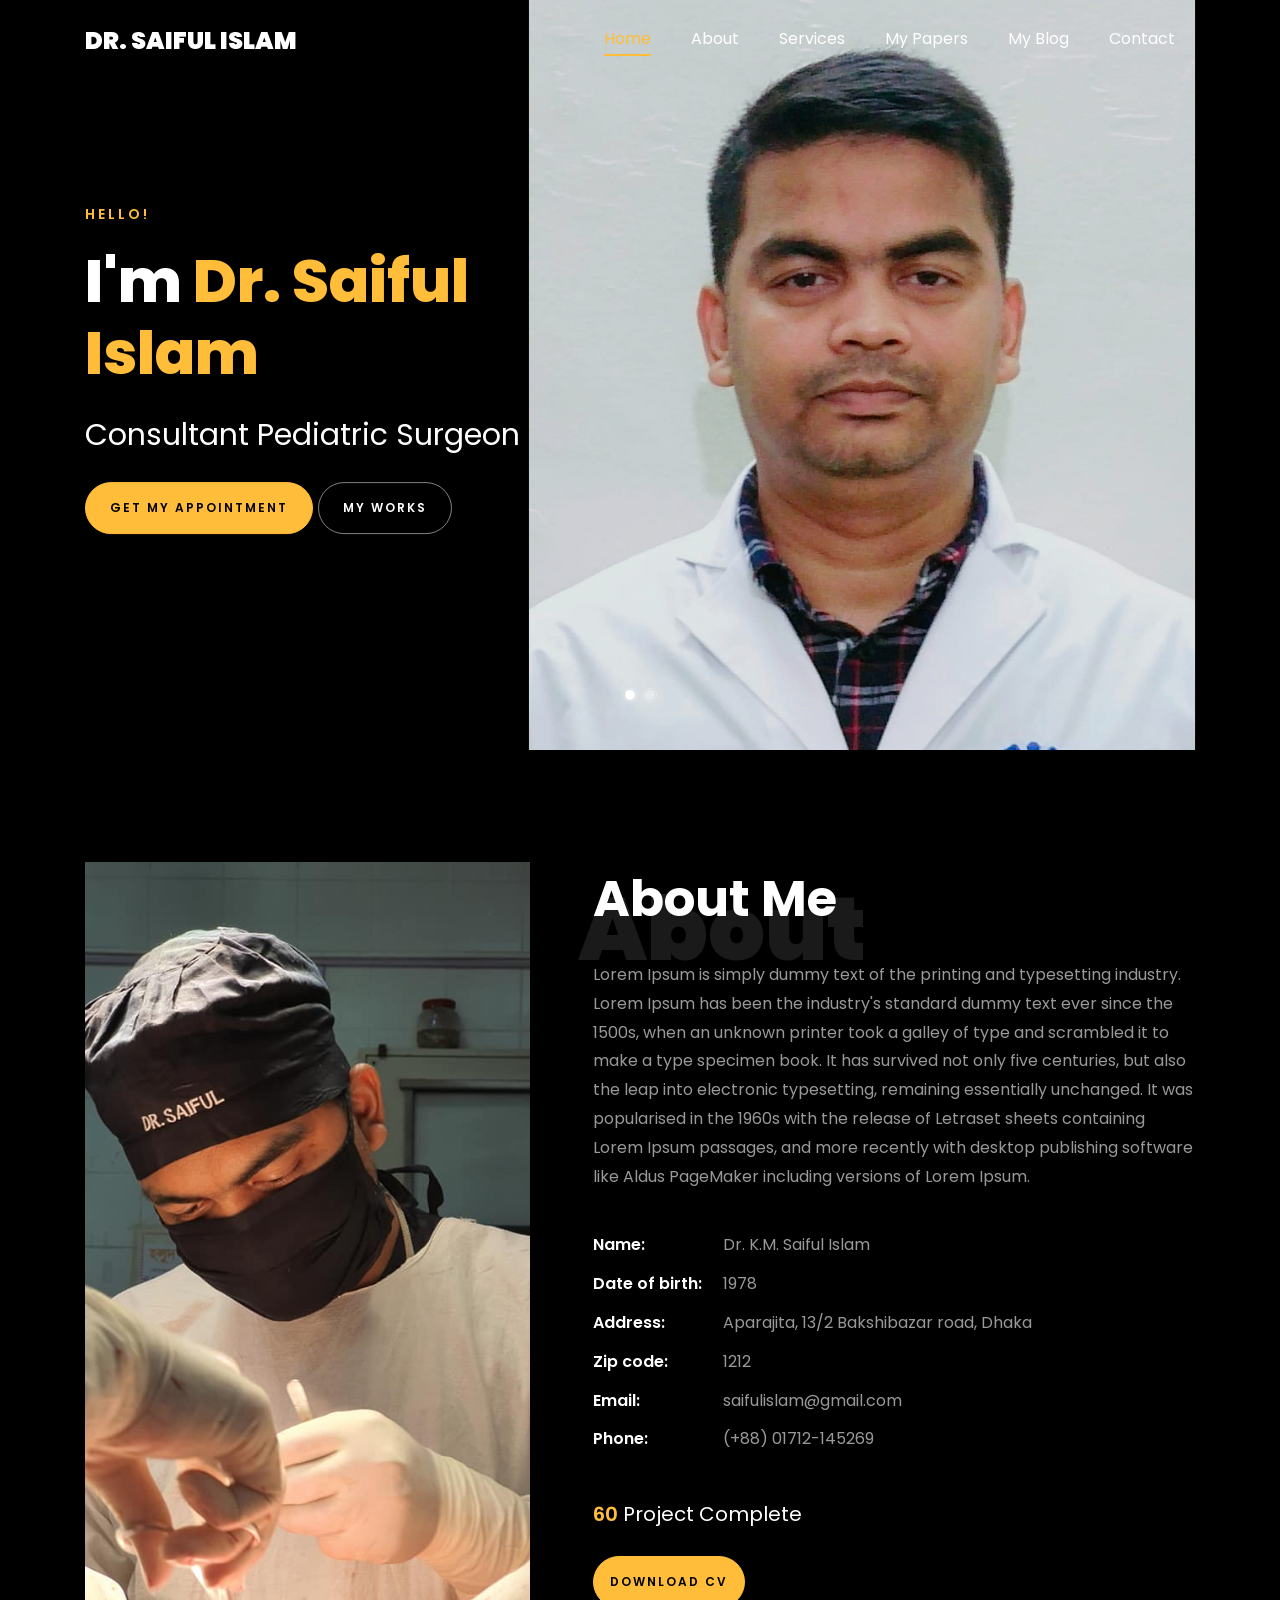
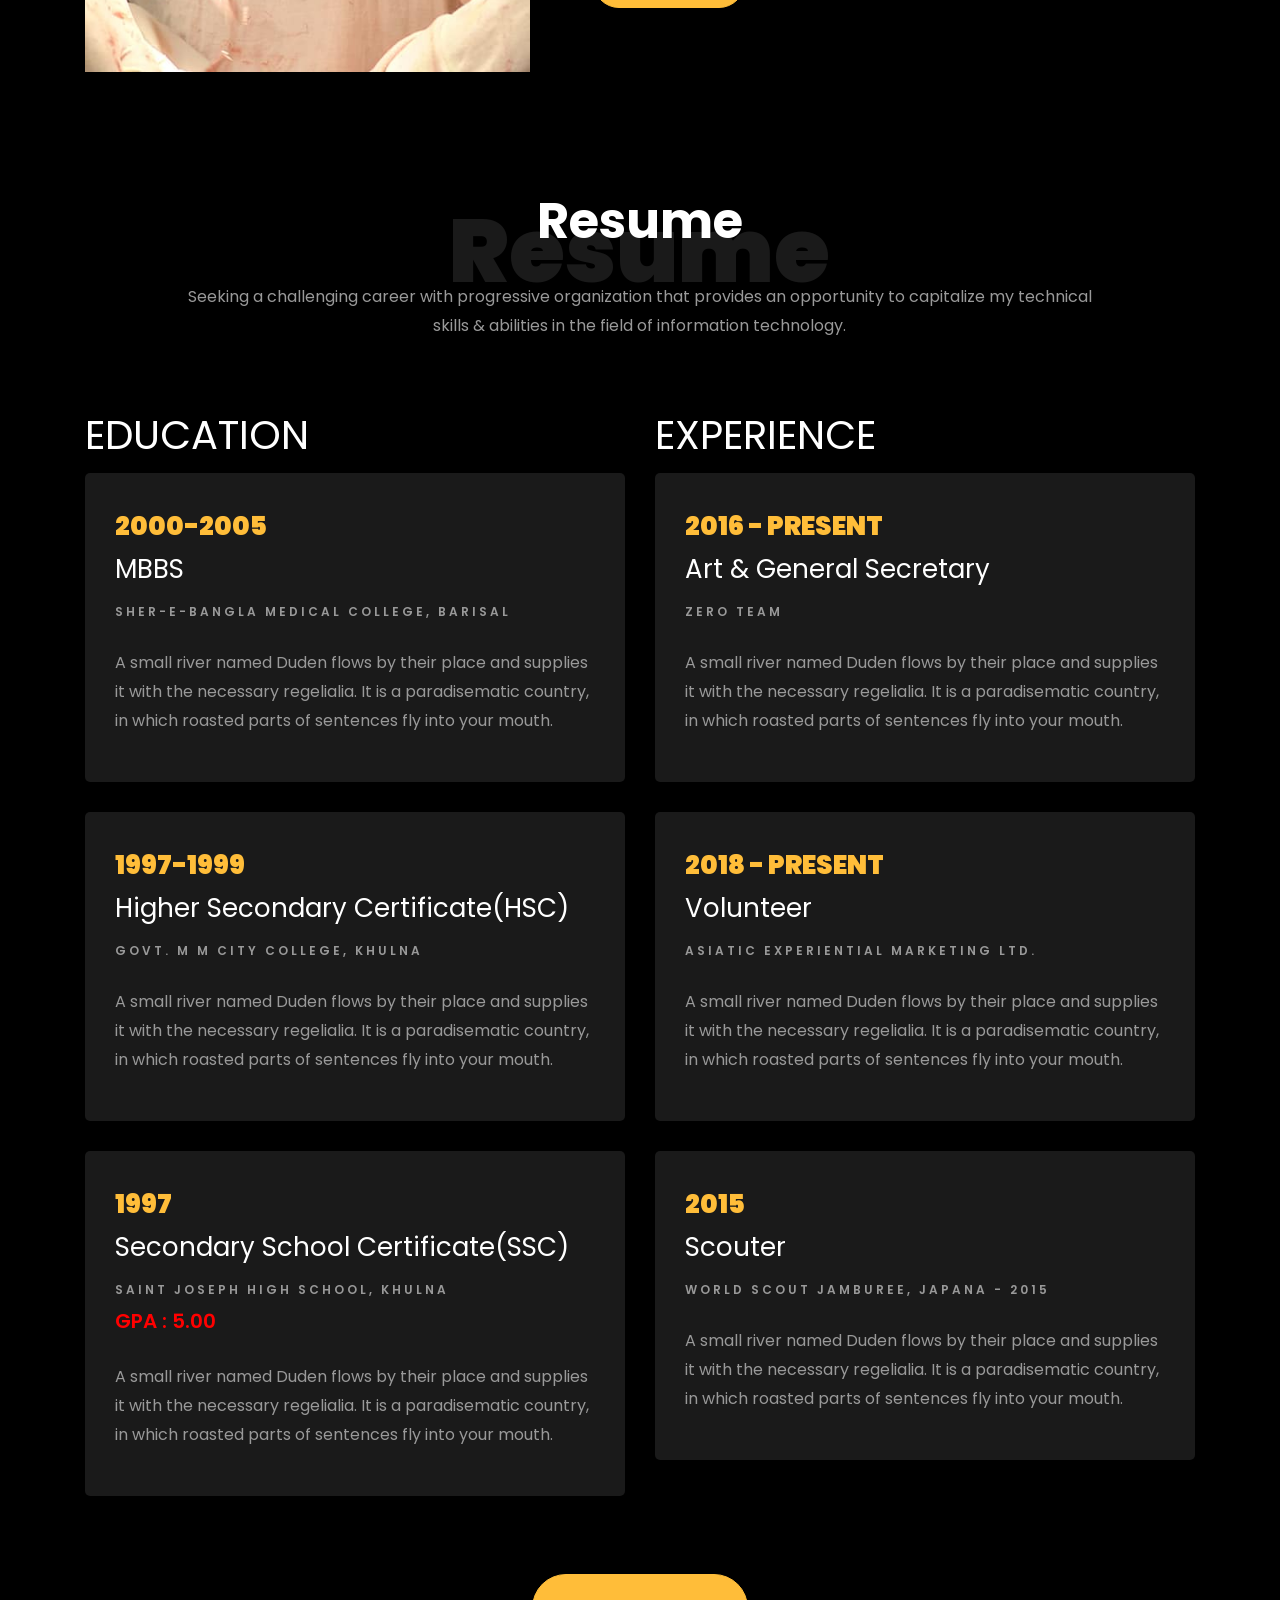
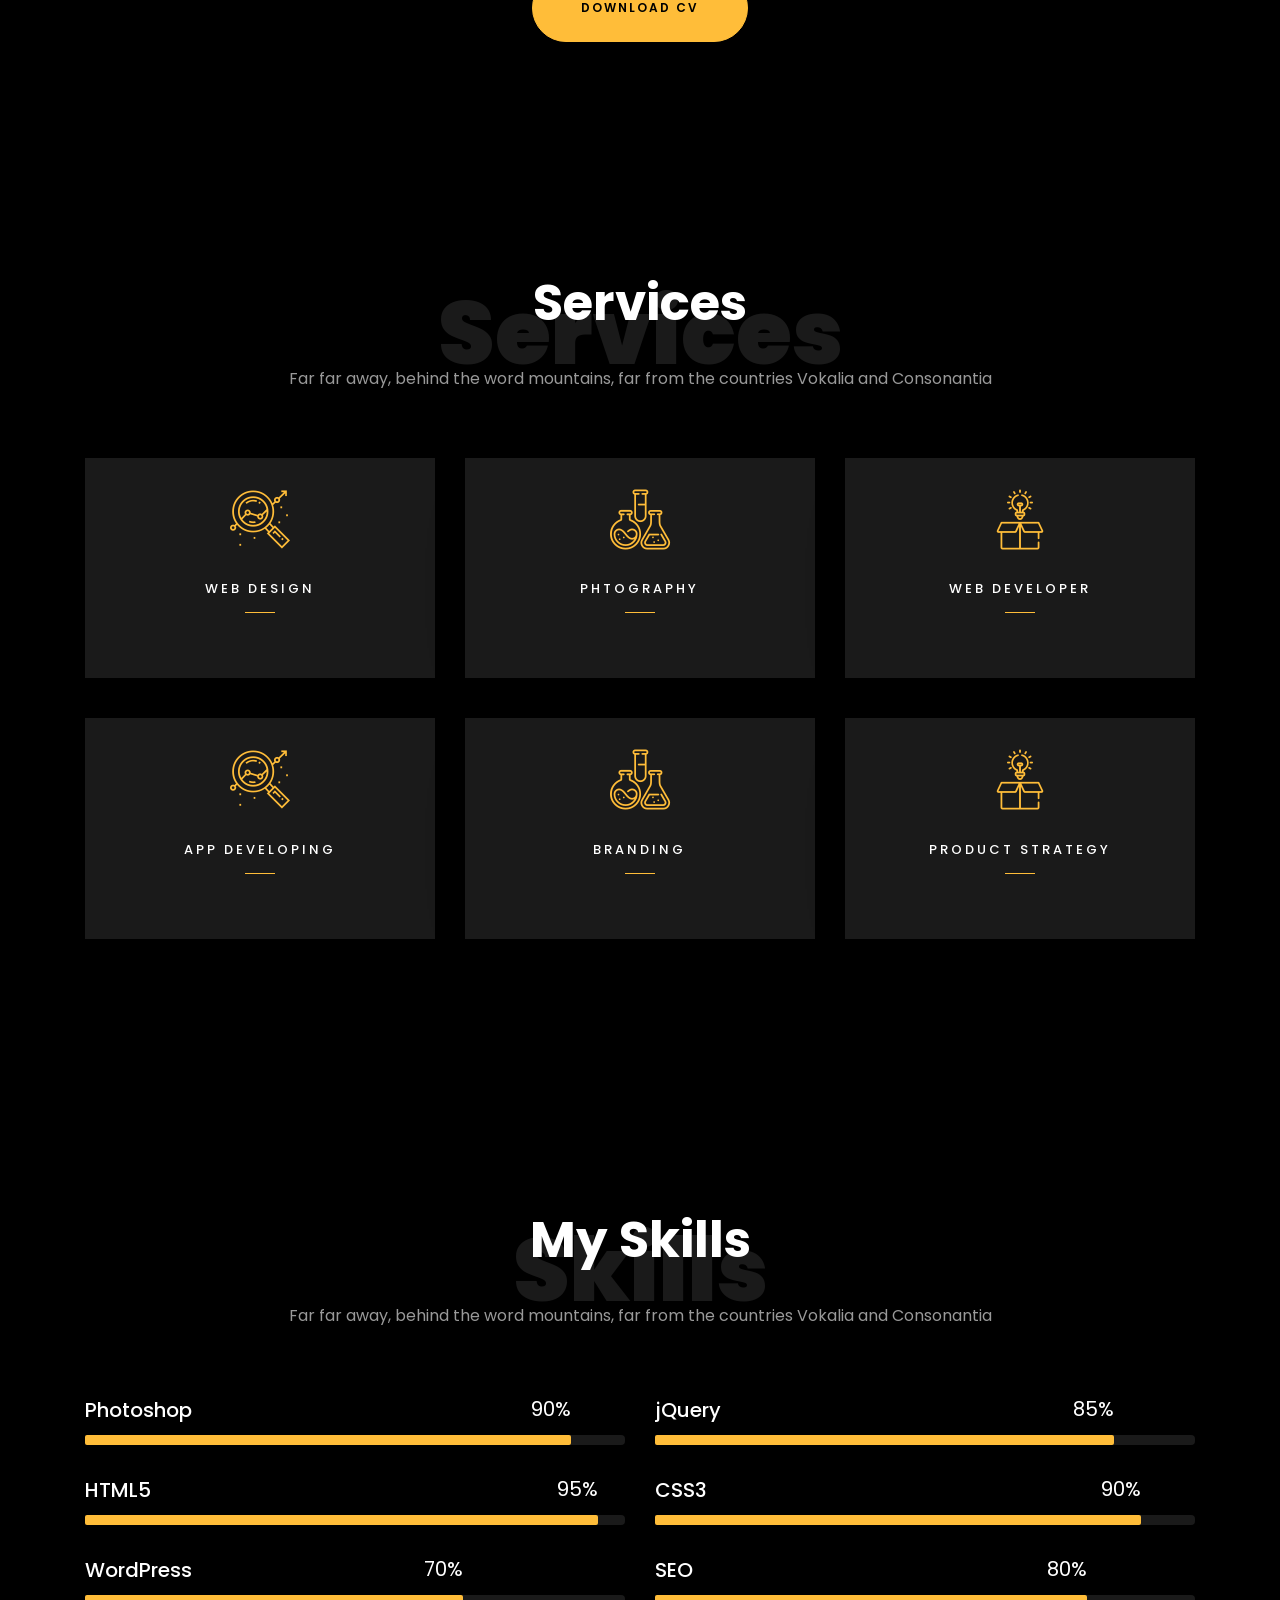
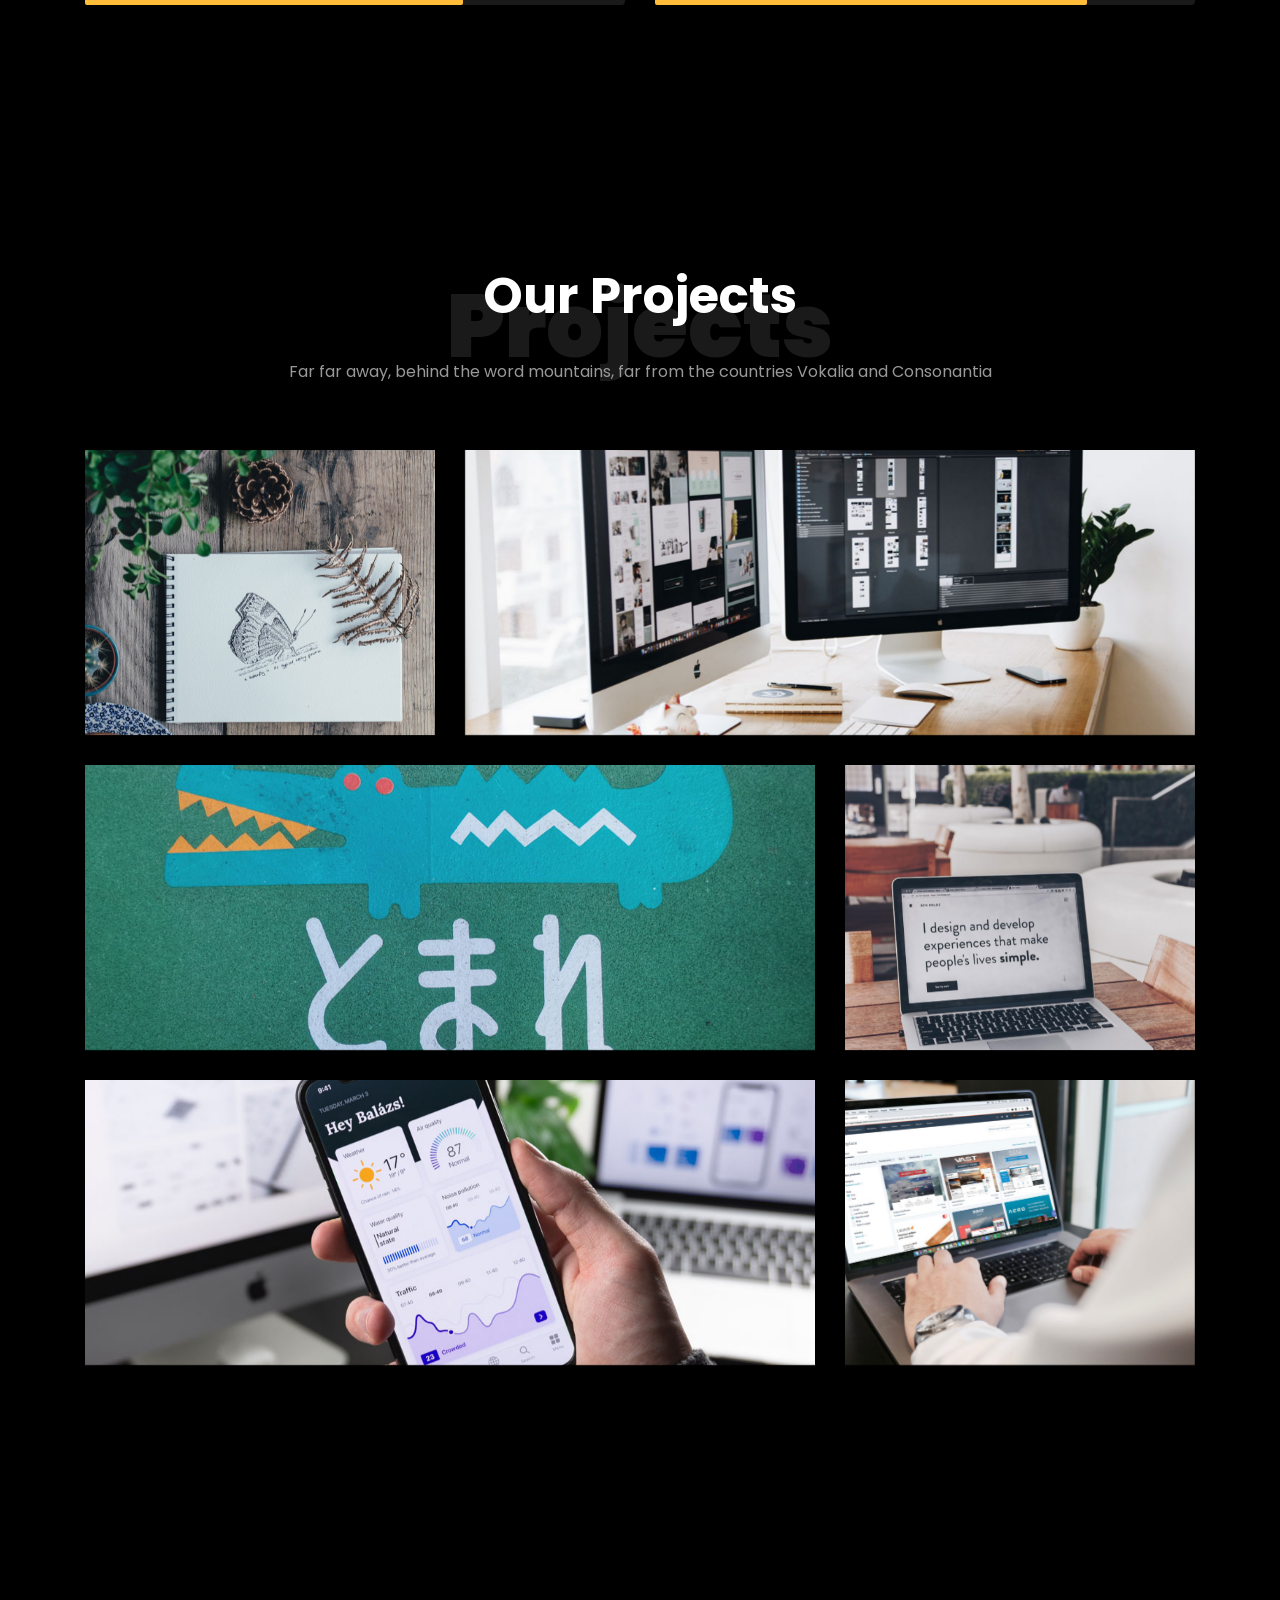
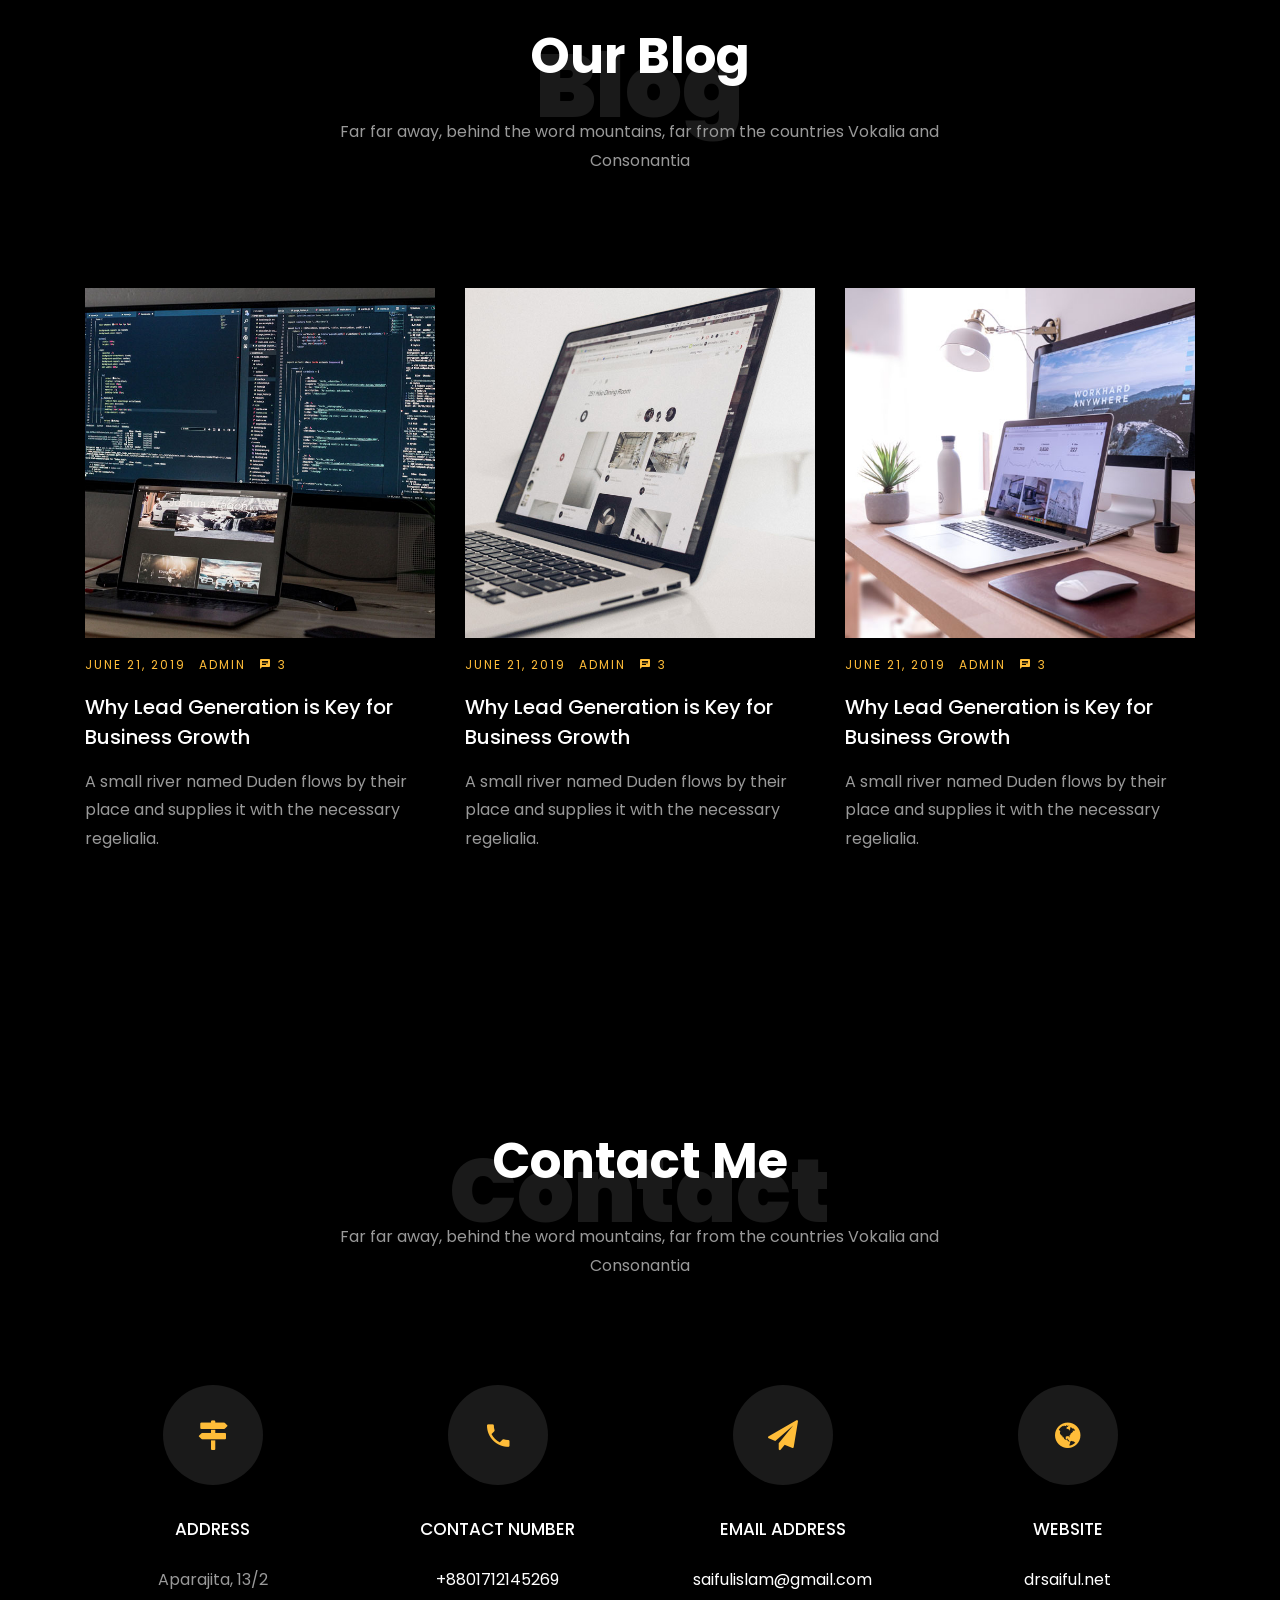
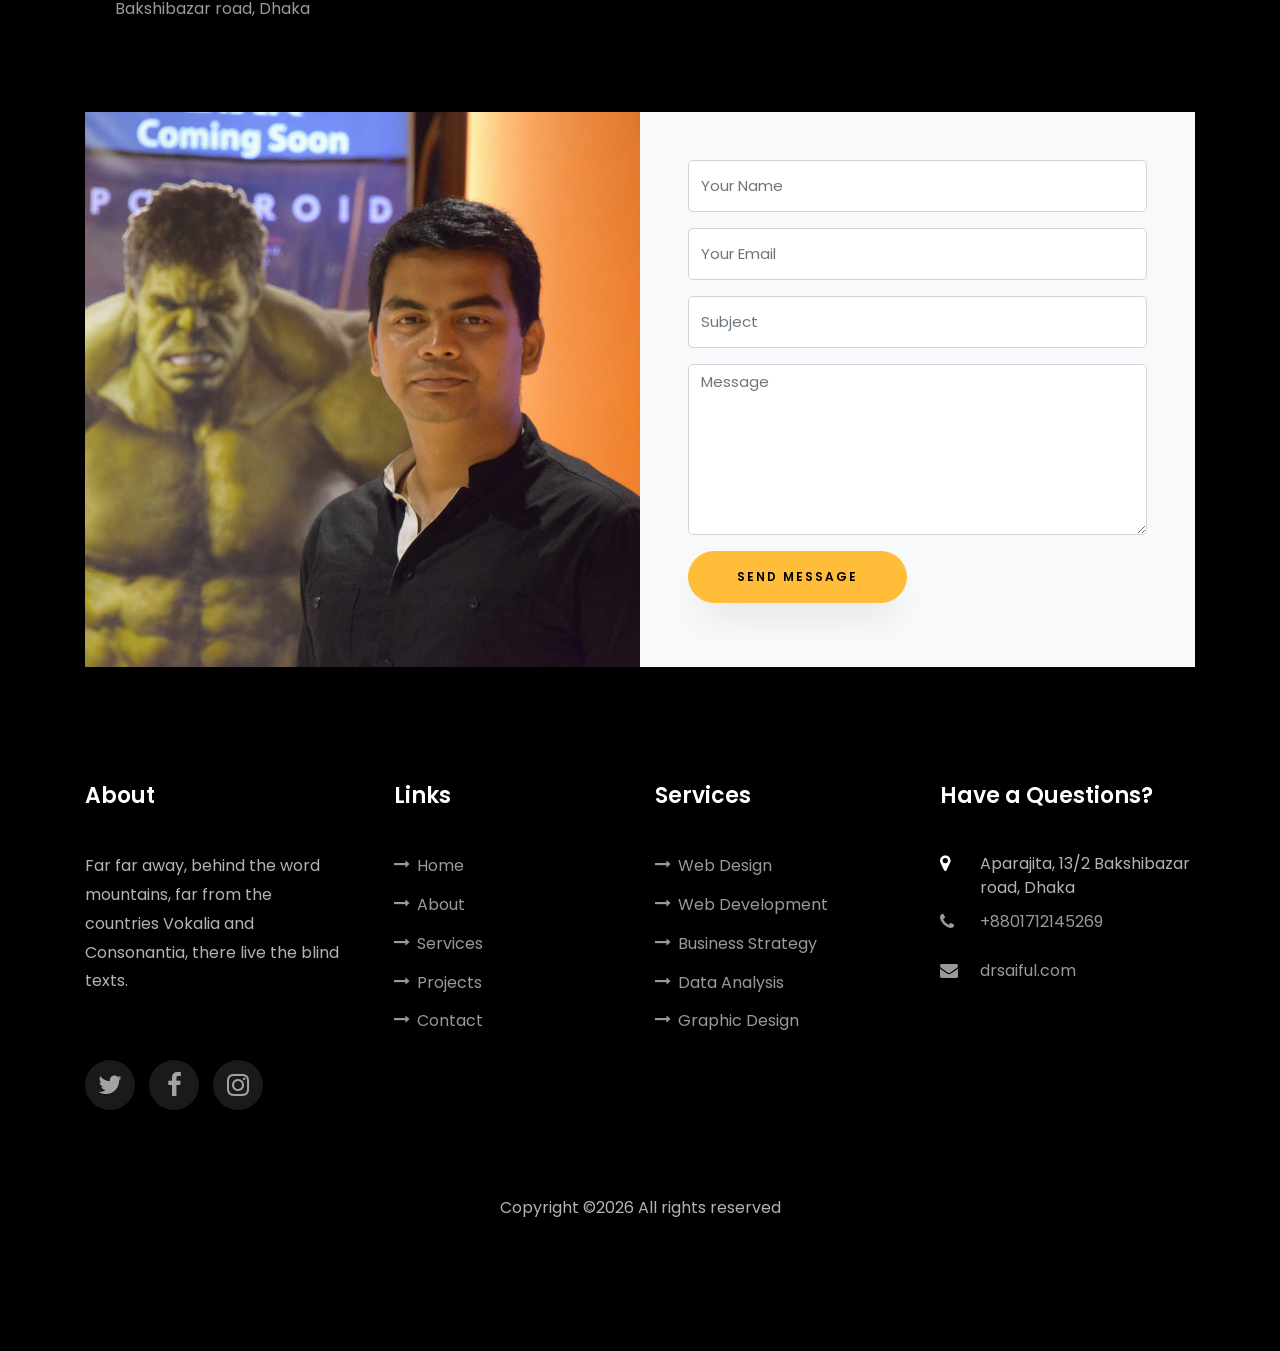
==== commit e0ec3e1d: "Updated" ====
--- a/index.html
+++ b/index.html
@@ -491,7 +491,7 @@
       </div>
     </section>
 
-    <section class="ftco-section ftco-no-pt ftco-no-pb ftco-counter img" id="section-counter">
+    <!-- <section class="ftco-section ftco-no-pt ftco-no-pb ftco-counter img" id="section-counter">
     	<div class="container">
 				<div class="row d-md-flex align-items-center">
           <div class="col-md d-flex justify-content-center counter-wrap ftco-animate">
@@ -540,7 +540,7 @@
 					</div>
 				</div>
 			</div>
-		</section>
+		</section> -->
 
     <section class="ftco-section contact-section ftco-no-pb" id="contact-section">
       <div class="container">
@@ -559,7 +559,7 @@
           			<span class="icon-map-signs"></span>
           		</div>
           		<h3 class="mb-4">Address</h3>
-	            <p>198 West 21th Street, Suite 721 New York NY 10016</p>
+	            <p>Aparajita, 13/2 Bakshibazar road, Dhaka</p>
 	          </div>
           </div>
           <div class="col-md-6 col-lg-3 d-flex ftco-animate">
@@ -568,7 +568,7 @@
           			<span class="icon-phone2"></span>
           		</div>
           		<h3 class="mb-4">Contact Number</h3>
-	            <p><a href="tel://1234567920">+ 1235 2355 98</a></p>
+	            <p><a href="tel://1234567920">+8801712145269</a></p>
 	          </div>
           </div>
           <div class="col-md-6 col-lg-3 d-flex ftco-animate">
@@ -577,7 +577,7 @@
           			<span class="icon-paper-plane"></span>
           		</div>
           		<h3 class="mb-4">Email Address</h3>
-	            <p><a href="mailto:info@yoursite.com">info@yoursite.com</a></p>
+	            <p><a href="mailto:info@yoursite.com">saifulislam@gmail.com</a></p>
 	          </div>
           </div>
           <div class="col-md-6 col-lg-3 d-flex ftco-animate">
@@ -586,7 +586,7 @@
           			<span class="icon-globe"></span>
           		</div>
           		<h3 class="mb-4">Website</h3>
-	            <p><a href="#">yoursite.com</a></p>
+	            <p><a href="#">drsaiful.net</a></p>
 	          </div>
           </div>
         </div>
@@ -664,9 +664,9 @@
             	<h2 class="ftco-heading-2">Have a Questions?</h2>
             	<div class="block-23 mb-3">
 	              <ul>
-	                <li><span class="icon icon-map-marker"></span><span class="text">203 Fake St. Mountain View, San Francisco, California, USA</span></li>
-	                <li><a href="#"><span class="icon icon-phone"></span><span class="text">+2 392 3929 210</span></a></li>
-	                <li><a href="#"><span class="icon icon-envelope"></span><span class="text">info@yourdomain.com</span></a></li>
+	                <li><span class="icon icon-map-marker"></span><span class="text">Aparajita, 13/2 Bakshibazar road, Dhaka</span></li>
+	                <li><a href="#"><span class="icon icon-phone"></span><span class="text">+8801712145269</span></a></li>
+	                <li><a href="#"><span class="icon icon-envelope"></span><span class="text">drsaiful.com</span></a></li>
 	              </ul>
 	            </div>
             </div>
@@ -676,7 +676,7 @@
           <div class="col-md-12 text-center">
 
             <p><!-- Link back to Colorlib can't be removed. Template is licensed under CC BY 3.0. -->
-  Copyright &copy;<script>document.write(new Date().getFullYear());</script> All rights reserved | This template is made with <i class="icon-heart color-danger" aria-hidden="true"></i> by <a href="https://colorlib.com" target="_blank">Colorlib</a>
+  Copyright &copy;<script>document.write(new Date().getFullYear());</script> All rights reserved  </a>
   <!-- Link back to Colorlib can't be removed. Template is licensed under CC BY 3.0. --></p>
           </div>
         </div>
